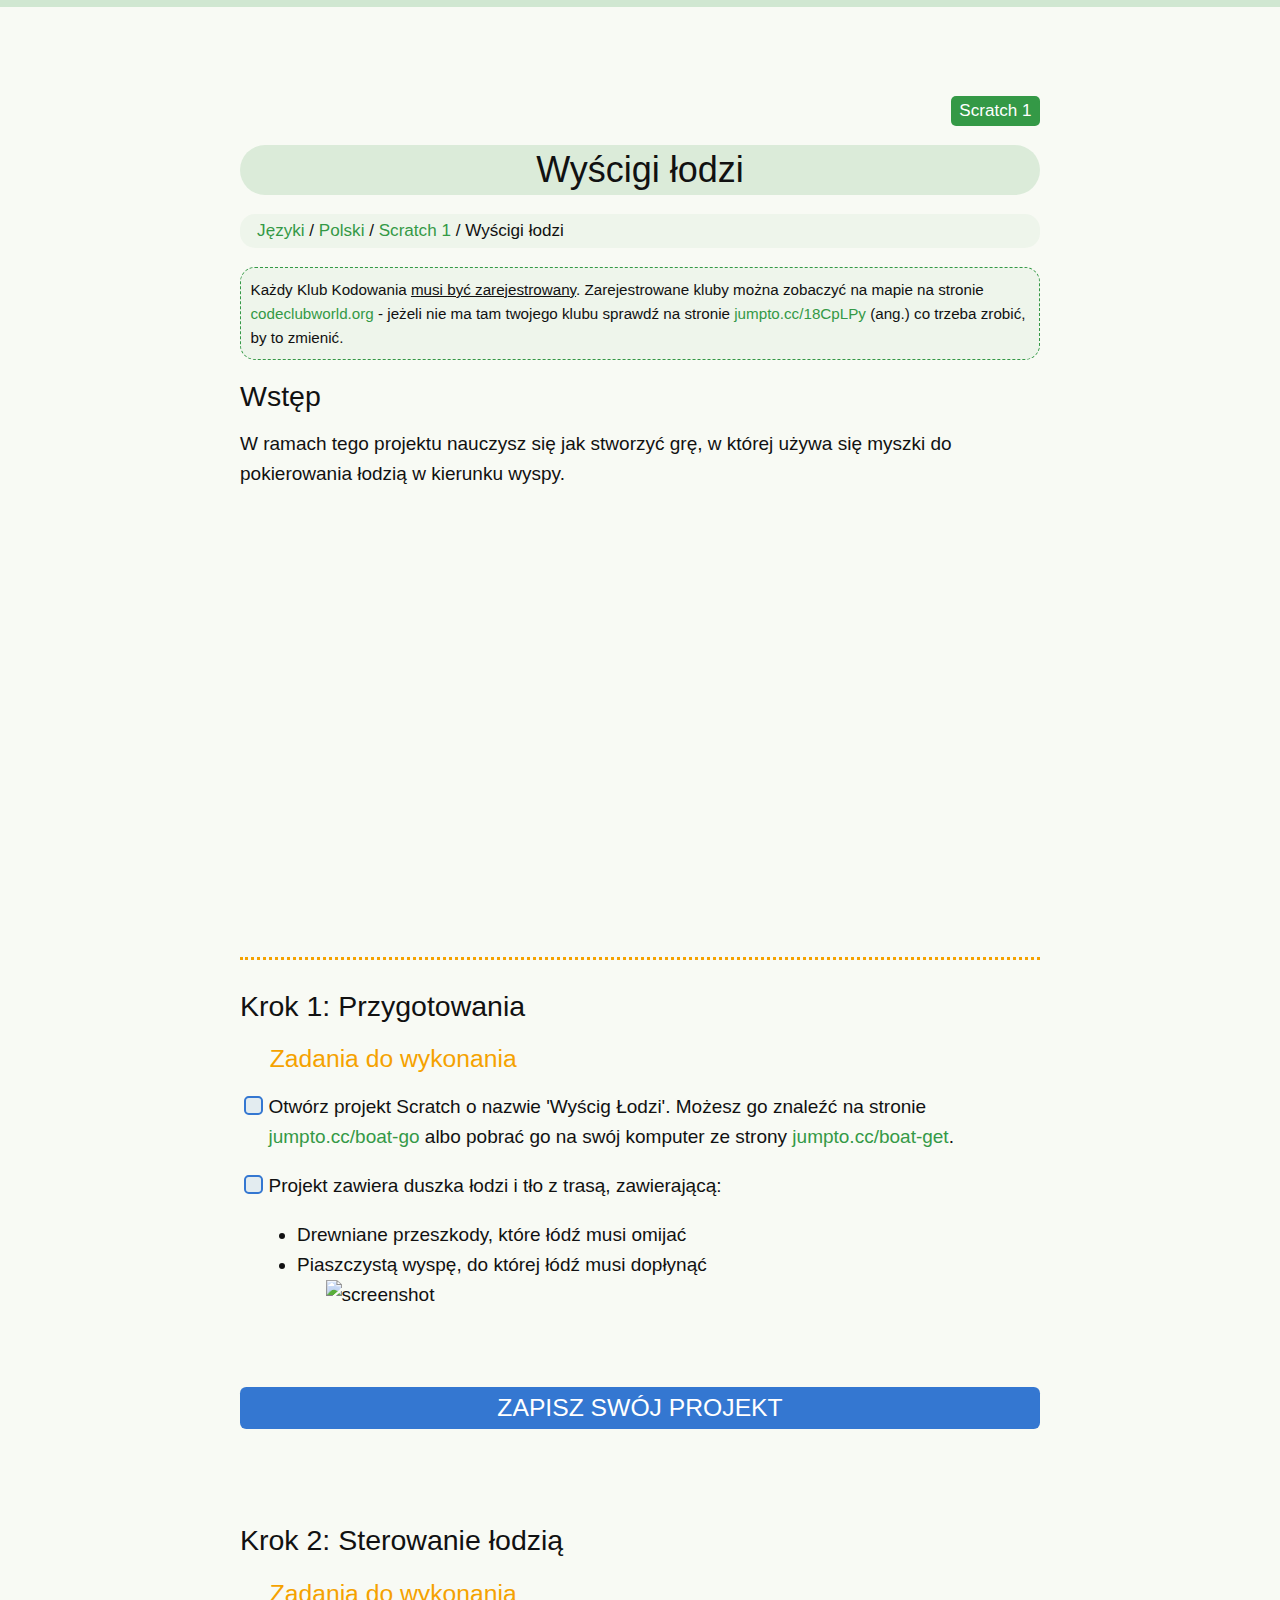
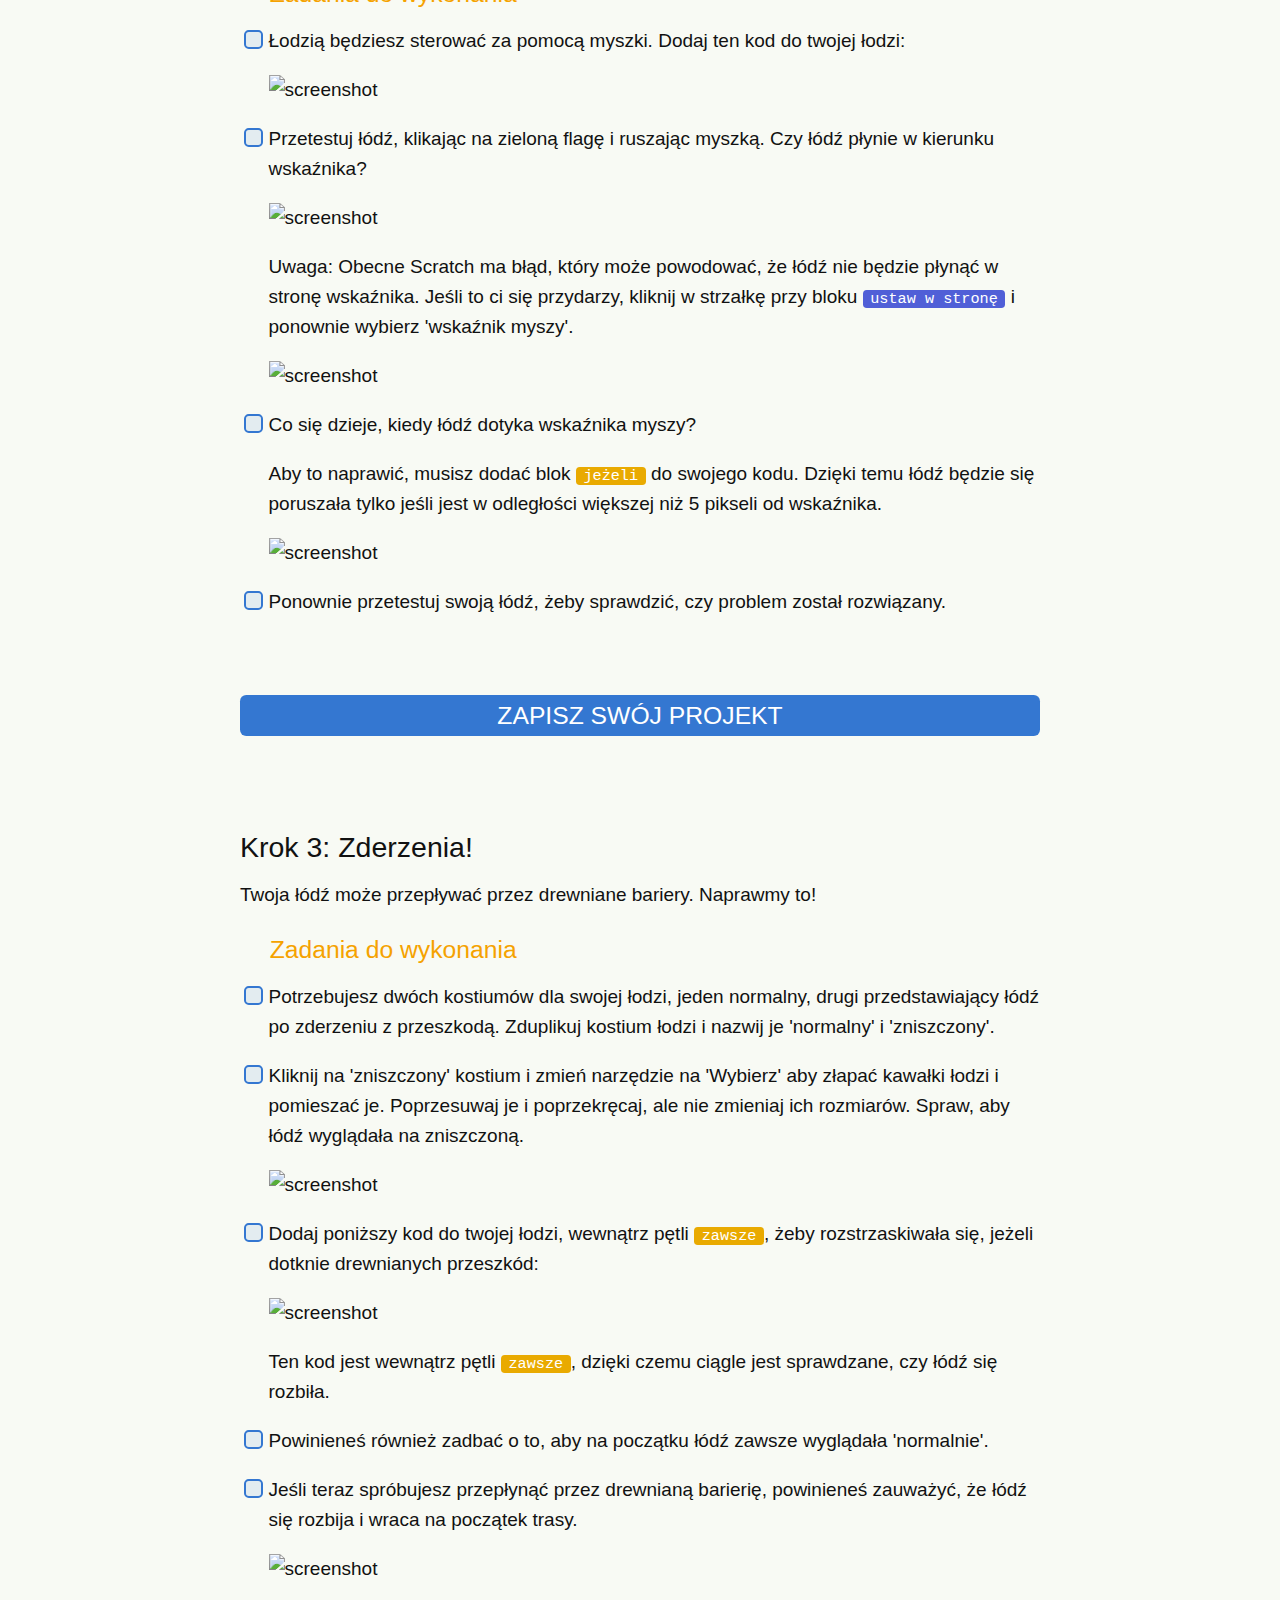
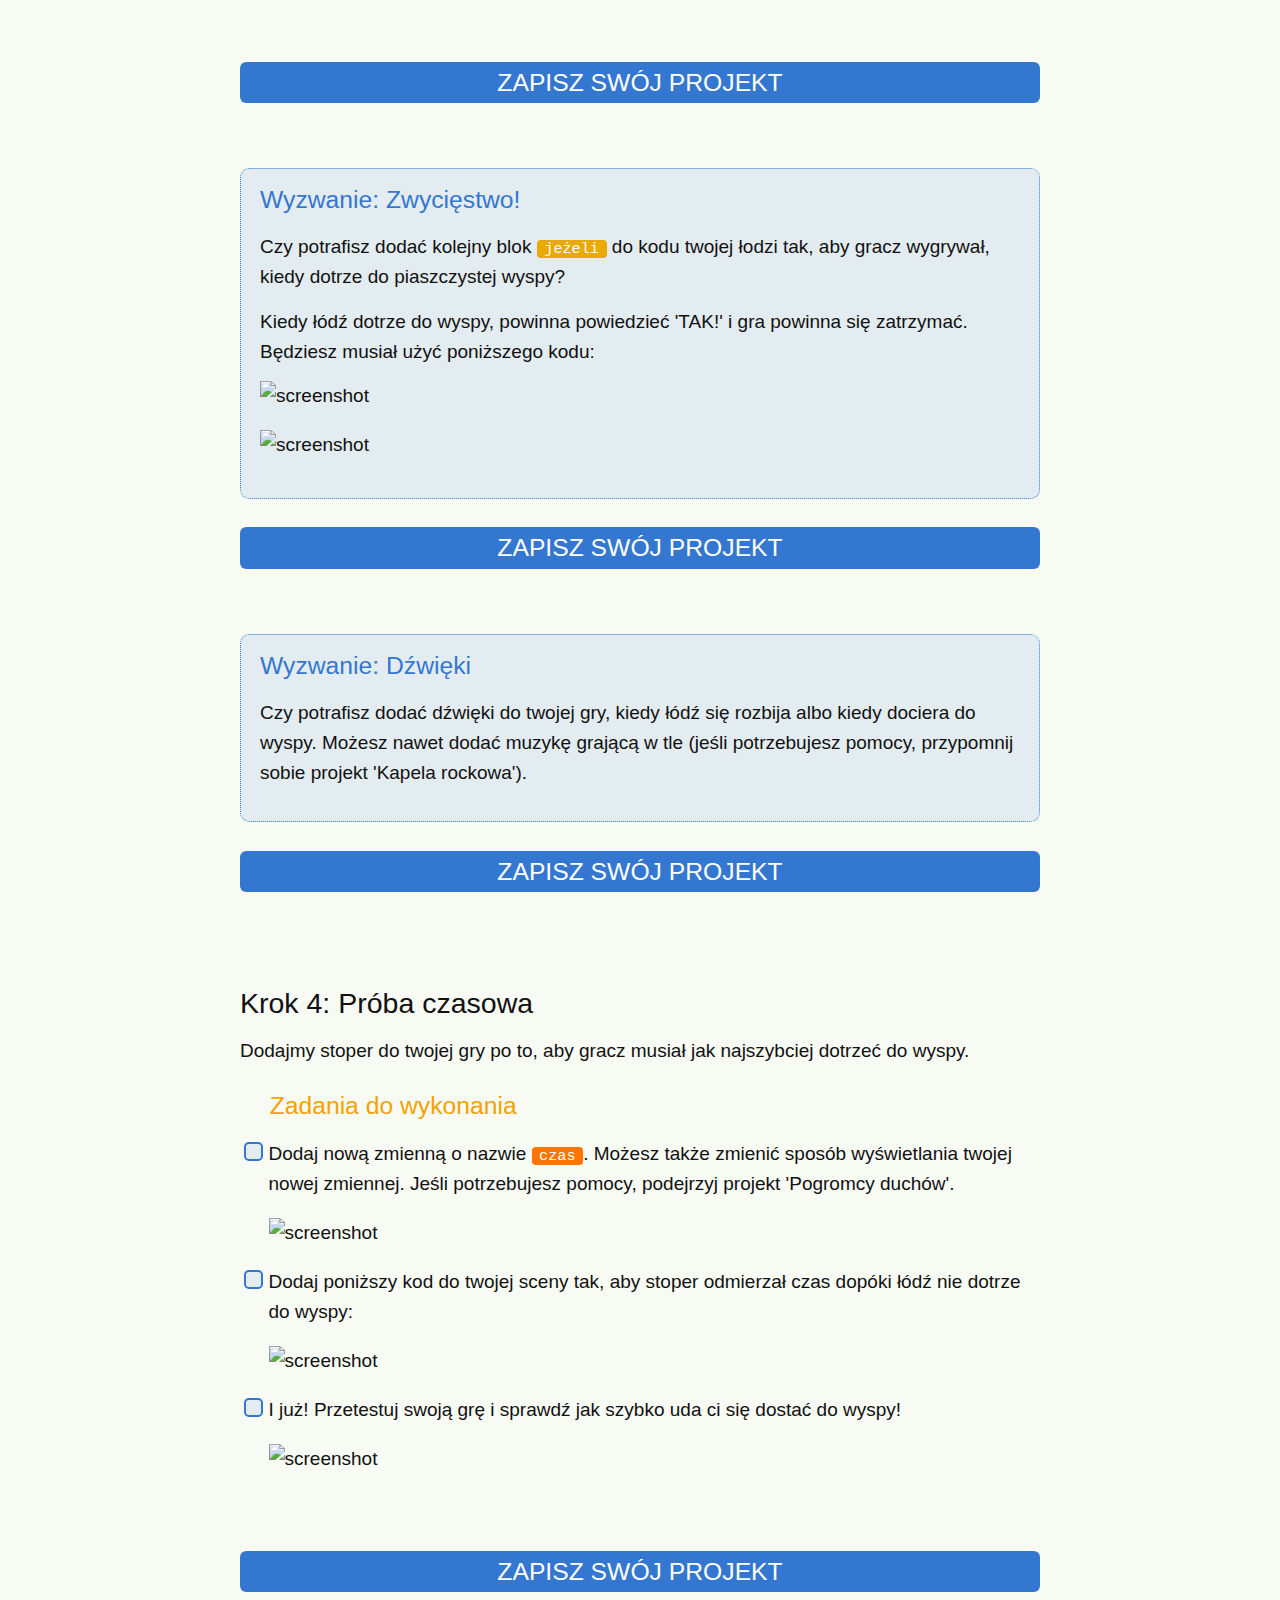
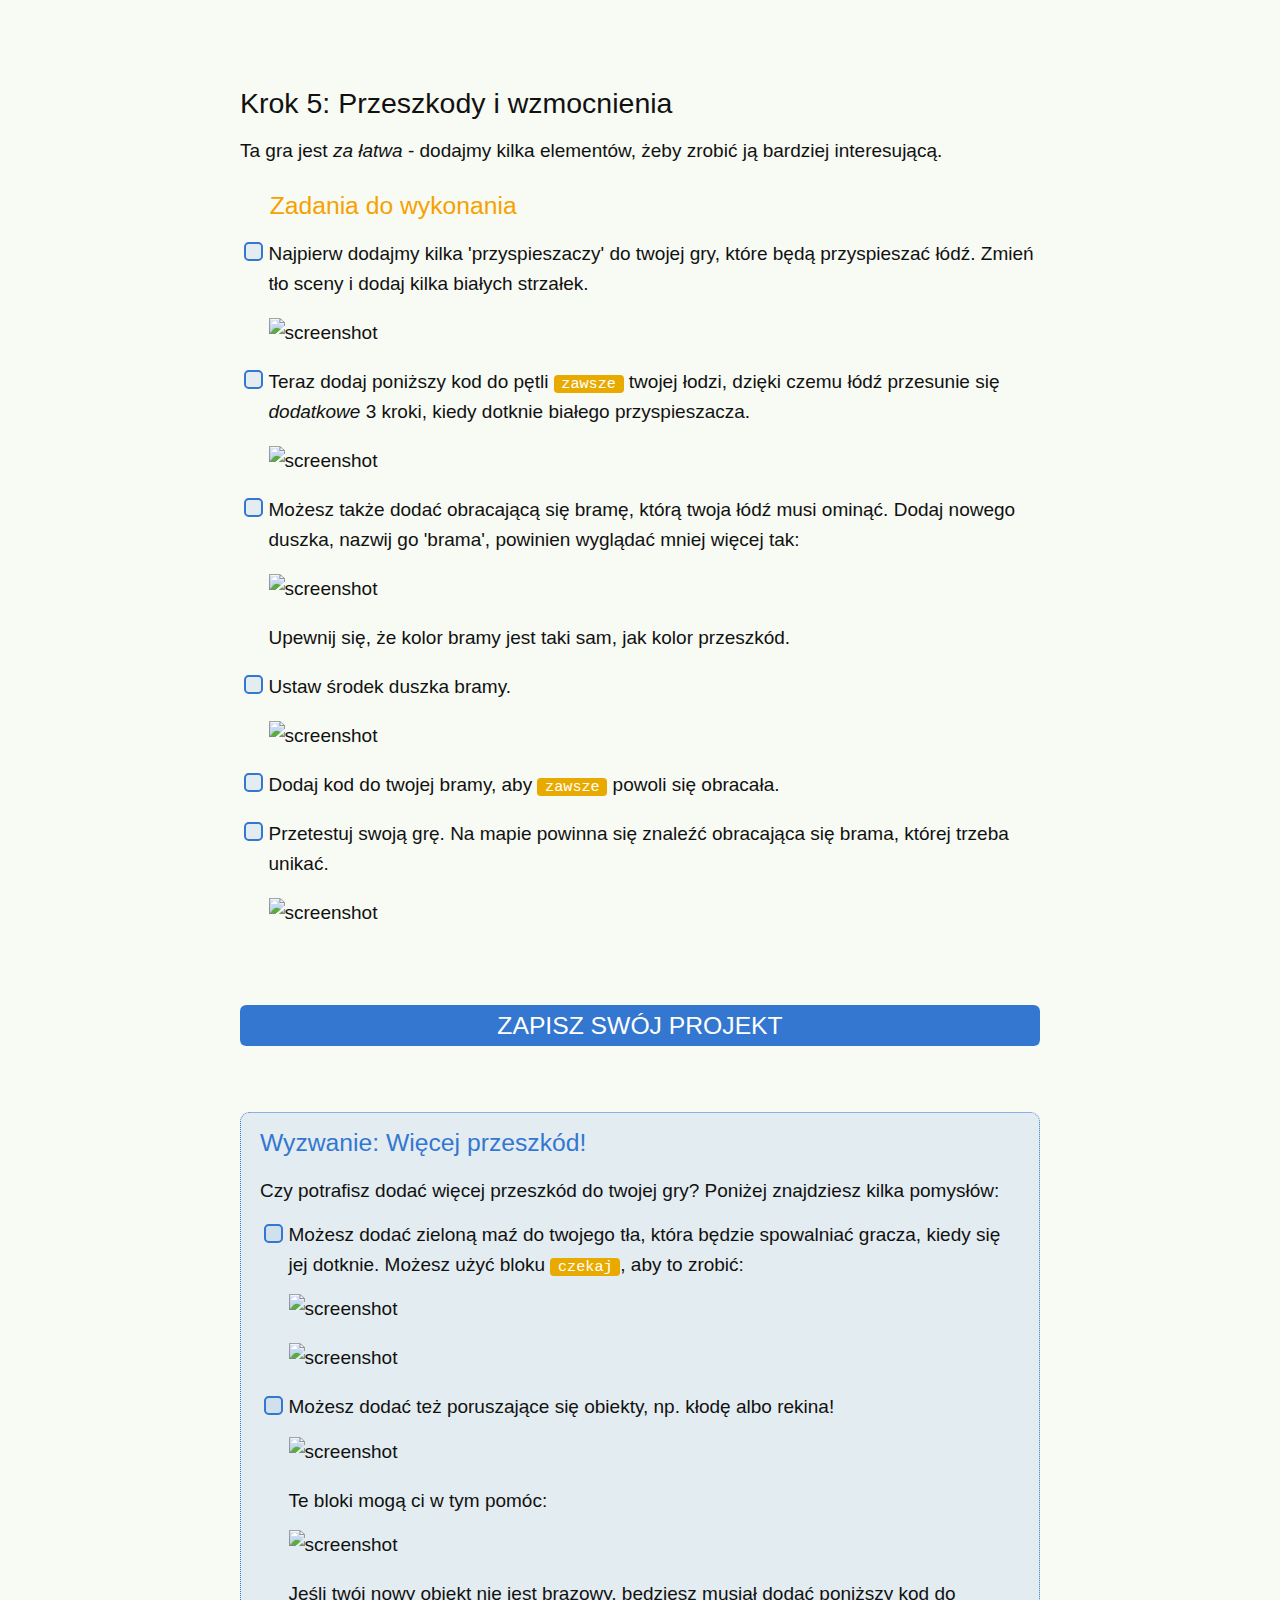
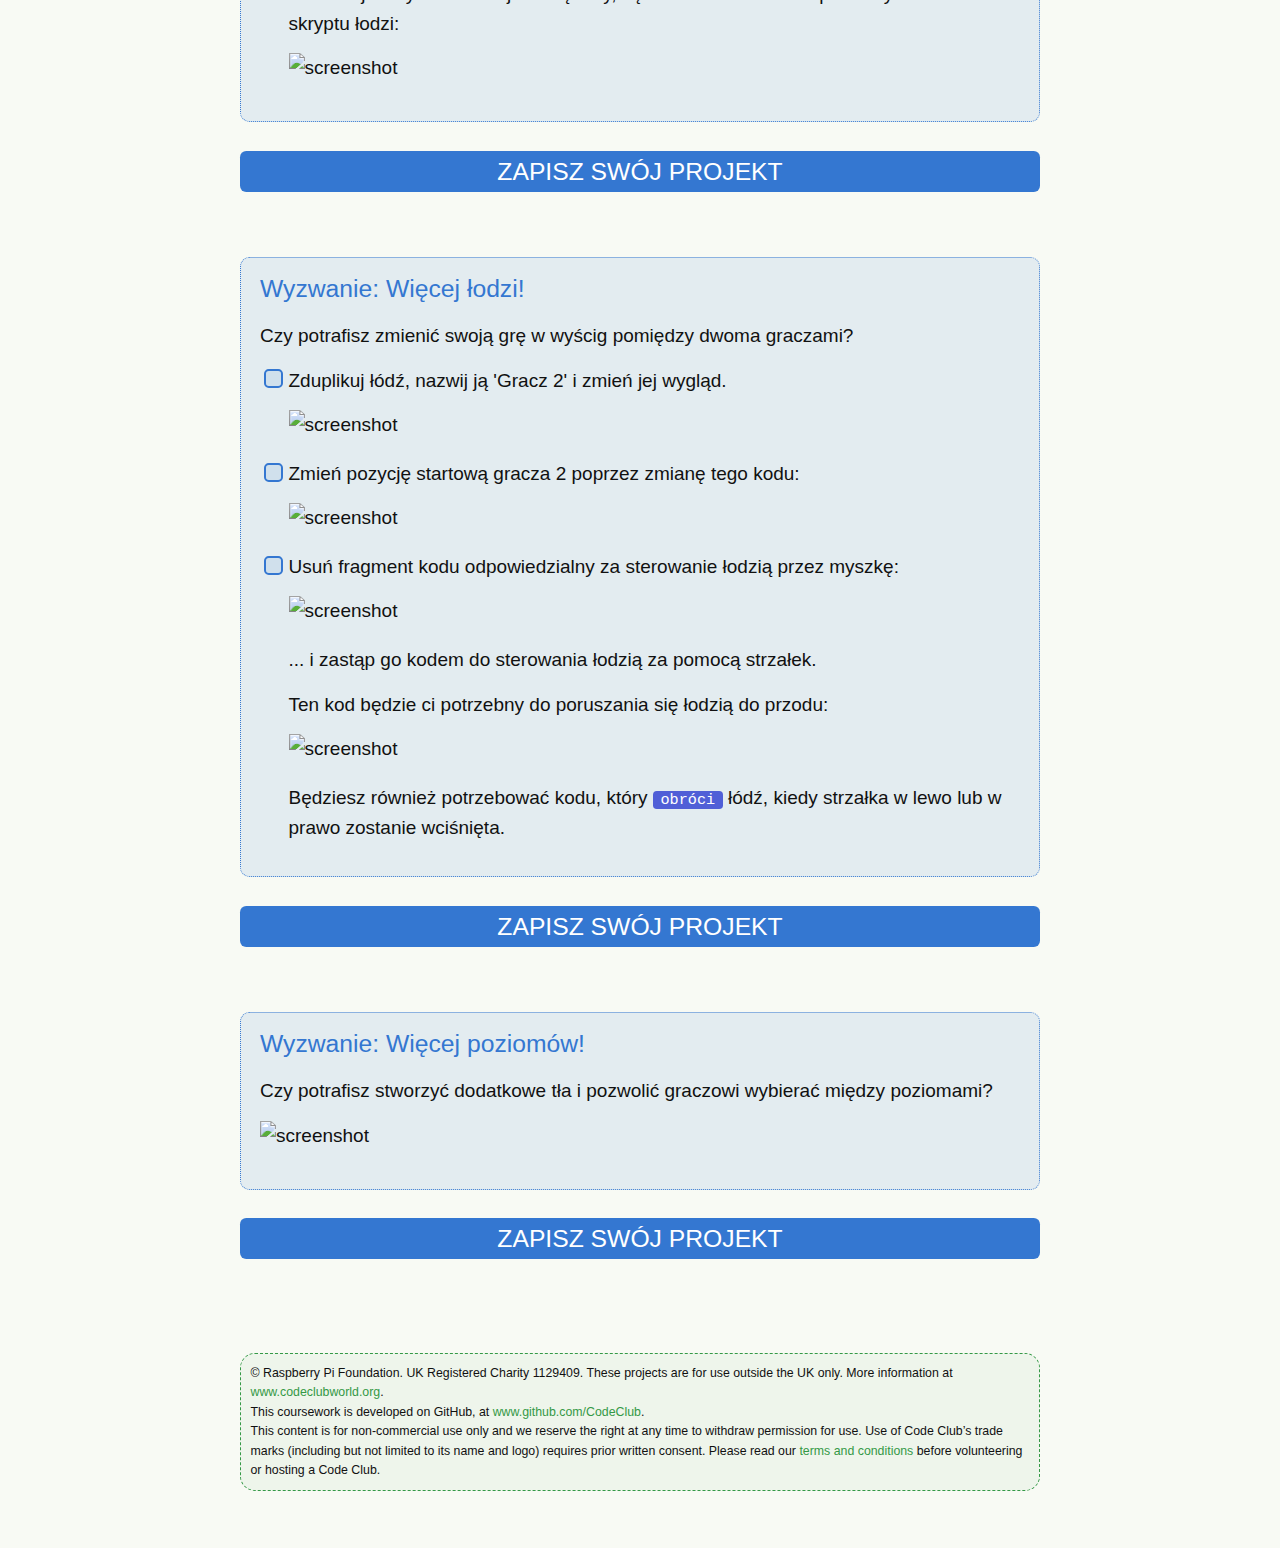
==== index.html @ d6bbef7b "no message" ====
<!DOCTYPE html>
<html class="cc"  lang="pl-PL">
<head>
    <meta charset="utf-8">
    <meta name="viewport" content="width=device-width, initial-scale=1.0">

    <meta name="google-site-verification" content="LAa8xdL-G6vOe9RSZnECSduS5m1BMiM8U2erQku5yIE" />

    <title>Wyścigi łodzi — Code Club World Projects</title>
    <link rel="shortcut icon" href="http://projects.codeclubworld.org/img/cc_favicon.ico">

    <!--[if lt IE 9]><script src="http://html5shim.googlecode.com/svn/trunk/html5.js"></script><![endif]-->

    <link rel="stylesheet" href="master.min.css">
  </head>

  <body class="index-template cc">
    <header class="header" role="banner">
      <a class="home-link" href="http://projects.codeclubworld.org/index.html"><img alt="" class="logo" height="100" src="http://projects.codeclubworld.org/img/cc_logo.png"></a>
      <h1 class="title">Wyścigi łodzi</h1>
      <span class="level-indicator">Scratch 1</span>
    </header>

    <nav class="breadcrumbs"><ul class="breadcrumbs-list"><li class="breadcrumbs-item"><a class="breadcrumbs-link" href="http://projects.codeclubworld.org/index.html">Języki</a></li><li class="breadcrumbs-item"><a class="breadcrumbs-link" href="http://projects.codeclubworld.org/pl-PL/index.html">Polski</a></li><li class="breadcrumbs-item"><a class="breadcrumbs-link" href="http://projects.codeclubworld.org/pl-PL/01_scratch_01/index.html">Scratch 1</a></li><li class="breadcrumbs-item current">Wyścigi łodzi</li></ul></nav>

	<section class="note registration-note">
		<p>Każdy Klub Kodowania <u>musi być zarejestrowany</u>. Zarejestrowane kluby można zobaczyć na mapie na stronie <a href="http://www.codeclubworld.org/">codeclubworld.org</a> - jeżeli nie ma tam twojego klubu sprawdź na stronie <a href="http://jumpto.cc/18CpLPy">jumpto.cc/18CpLPy</a> (ang.) co trzeba zrobić, by to zmienić.</p>
	</section>
    
    <main class="main lesson-steps" role="main">    
		<section id="wstep" class="level1 intro">
			<h1>Wstęp</h1>
			<p>W ramach tego projektu nauczysz się jak stworzyć grę, w której używa się myszki do pokierowania łodzią w kierunku wyspy.</p>
			<div class="scratch-preview">
			  <iframe allowtransparency="true" width="485" height="402" src="http://scratch.mit.edu/projects/embed/63473366/?autostart=false" frameborder="0"></iframe>
			  <img src="paint-final.png">
			</div>
		</section>
		<section id="krok-1-przygotowania" class="level1 activity">
			<h1>Krok 1: Przygotowania</h1>
			<section id="zadania-do-wykonania" class="level2 check">
				<h2>Zadania do wykonania</h2>
				<ul>
					<li><p>Otwórz projekt Scratch o nazwie 'Wyścig Łodzi'. Możesz go znaleźć na stronie <a href="http://jumpto.cc/boat-go">jumpto.cc/boat-go</a> albo pobrać go na swój komputer ze strony <a href="http://jumpto.cc/boat-get">jumpto.cc/boat-get</a>.</p></li>
					<li><p>Projekt zawiera duszka łodzi i tło z trasą, zawierającą:</p>
					<ul>
						<li>Drewniane przeszkody, które łódź musi omijać</li>
						<li>Piaszczystą wyspę, do której łódź musi dopłynąć</li>
					<ul>
					<p><img src="boat-starter.png" alt="screenshot" /></p></li>
				</ul>
			</section>
			<section id="zapisz-swoj-projekt" class="level2 save">
				<h2>Zapisz swój projekt</h2>
			</section>
		</section>
		<section id="krok-2-sterowanie-lodzia" class="level1 activity">
			<h1>Krok 2: Sterowanie łodzią</h1>
			<section id="zadania-do-wykonania-1" class="level2 check">
			<h2>Zadania do wykonania</h2>
				<ul>
					<li><p>Łodzią będziesz sterować za pomocą myszki. Dodaj ten kod do twojej łodzi:</p>
					<p><img src="script1.png" alt="screenshot" /></p></li>
					<li><p>Przetestuj łódź, klikając na zieloną flagę i ruszając myszką. Czy łódź płynie w kierunku wskaźnika?</p>
					<p><img src="boat-mouse.png" alt="screenshot" /></p>
					<p><b>Uwaga: Obecne Scratch ma błąd, który może powodować, że łódź nie będzie płynąć w stronę wskaźnika. Jeśli to ci się przydarzy, kliknij w strzałkę przy bloku <code class="blockmotion">ustaw w stronę</code> i ponownie wybierz 'wskaźnik myszy'.</b></p>
					<p><img src="bug.png" alt="screenshot" /></p></li>
					<li><p>Co się dzieje, kiedy łódź dotyka wskaźnika myszy?</p>
					<p>Aby to naprawić, musisz dodać blok <code class="blockcontrol">jeżeli</code> do swojego kodu. Dzięki temu łódź będzie się poruszała tylko jeśli jest w odległości większej niż 5 pikseli od wskaźnika.</p>
					<p><img src="script2.png" alt="screenshot" /></p></li>
					<li><p>Ponownie przetestuj swoją łódź, żeby sprawdzić, czy problem został rozwiązany.</p>
				</ul>
			</section>
			<section id="zapisz-swoj-projekt-1" class="level2 save">
				<h2>Zapisz swój projekt</h2>
			</section>
		</section>
		<section id="krok-3-zderzenia" class="level1 activity new-page">
			<h1>Krok 3: Zderzenia!</h1>
			<p>Twoja łódź może przepływać przez drewniane bariery. Naprawmy to!</p>
			<section id="zadania-do-wykonania-2" class="level2 check">
				<h2>Zadania do wykonania</h2>
				<ul>
					<li><p>Potrzebujesz dwóch kostiumów dla swojej łodzi, jeden normalny, drugi przedstawiający łódź po zderzeniu z przeszkodą. Zduplikuj kostium łodzi i nazwij je 'normalny' i 'zniszczony'.</p></li>
					<li><p>Kliknij na 'zniszczony' kostium i zmień narzędzie na 'Wybierz' aby złapać kawałki łodzi i pomieszać je. Poprzesuwaj je i poprzekręcaj, ale nie zmieniaj ich rozmiarów. Spraw, aby łódź wyglądała na zniszczoną.</p>
					<p><img src="boat-costumes.png" alt="screenshot" /></p></li>
					<li><p>Dodaj poniższy kod do twojej łodzi, wewnątrz pętli <code class="blockcontrol">zawsze</code>, żeby rozstrzaskiwała się, jeżeli dotknie drewnianych przeszkód:</p>
					<p><img src="script3.png" alt="screenshot" /></p>
					<p>Ten kod jest wewnątrz pętli <code class="blockcontrol">zawsze</code>, dzięki czemu ciągle jest sprawdzane, czy łódź się rozbiła.</p></li>
					<li><p>Powinieneś również zadbać o to, aby na początku łódź zawsze wyglądała 'normalnie'.</p></li>
					<li><p>Jeśli teraz spróbujesz przepłynąć przez drewnianą barierię, powinieneś zauważyć, że łódź się rozbija i wraca na początek trasy.</p>
					<p><img src="boat-no.png" alt="screenshot"/></p></li>
				</ul>
			</section>
			<section id="zapisz-swoj-projekt-2" class="level2 save">
				<h2>Zapisz swój projekt</h2>
			</section>
			<section id="wyzwanie-zwyciestwo" class="level2 challenge">
				<h2>Wyzwanie: Zwycięstwo!</h2>
				<p>Czy potrafisz dodać kolejny blok <code class="blockcontrol">jeżeli</code> do kodu twojej łodzi tak, aby gracz wygrywał, kiedy dotrze do piaszczystej wyspy?</p>
				<p>Kiedy łódź dotrze do wyspy, powinna powiedzieć 'TAK!' i gra powinna się zatrzymać. Będziesz musiał użyć poniższego kodu:</p>
				<p><img src="script4.png" alt="screenshot"/></p>
				<p><img src="boat-yeah.png" alt="screenshot"/></p>
			</section>
			<section id="zapisz-swoj-projekt-3" class="level2 save">
				<h2>Zapisz swój projekt</h2>
			</section>
			<section id="wyzwanie-dzwieki" class="level2 challenge">
				<h2>Wyzwanie: Dźwięki</h2>
				<p>Czy potrafisz dodać dźwięki do twojej gry, kiedy łódź się rozbija albo kiedy dociera do wyspy. Możesz nawet dodać muzykę grającą w tle (jeśli potrzebujesz pomocy, przypomnij sobie projekt 'Kapela rockowa').</p>
			</section>
			<section id="zapisz-swoj-projekt-4" class="level2 save">
				<h2>Zapisz swój projekt</h2>
			</section>
		</section>
		<section id="krok-4-proba-czasowa" class="level1 activity new-page">
			<h1>Krok 4: Próba czasowa</h1>
			<p>Dodajmy stoper do twojej gry po to, aby gracz musiał jak najszybciej dotrzeć do wyspy.</p>
			<section id="zadania-do-wykonania-3" class="level2 check">
				<h2>Zadania do wykonania</h2>
				<ul>
					<li><p>Dodaj nową zmienną o nazwie <code class="blockdata">czas</code>. Możesz także zmienić sposób wyświetlania twojej nowej zmiennej. Jeśli potrzebujesz pomocy, podejrzyj projekt 'Pogromcy duchów'.</p>
					<p><img src="boat-time.png" alt="screenshot" /></p></li>
					<li><p>Dodaj poniższy kod do twojej <strong>sceny</strong> tak, aby stoper odmierzał czas dopóki łódź nie dotrze do wyspy:</p>
					<p><img src="script5.png" alt="screenshot" /></p></li>
					<li><p>I już! Przetestuj swoją grę i sprawdź jak szybko uda ci się dostać do wyspy!</p>
					<p><img src="boat-win.png" alt="screenshot"/></li>
				</ul>
			</section>
			<section id="zapisz-swoj-projekt-5" class="level2 save">
				<h2>Zapisz swój projekt</h2>
			</section>
		</section>
		<section id="krok-5-przeszkody-i-wzmocnienia" class="level1 activity new-page">
			<h1>Krok 5: Przeszkody i wzmocnienia</h1>
			<p>Ta gra jest <i>za łatwa</i> - dodajmy kilka elementów, żeby zrobić ją bardziej interesującą.</p>
			<section id="zadania-do-wykonania-4" class="level2 check">
				<h2>Zadania do wykonania</h2>
				<ul>
					<li><p>Najpierw dodajmy kilka 'przyspieszaczy' do twojej gry, które będą przyspieszać łódź. Zmień tło sceny i dodaj kilka białych strzałek.</p>
					<p><img src="boat-boosts.png" alt="screenshot" /></p></li>
					<li><p>Teraz dodaj poniższy kod do pętli <code class="blockcontrol">zawsze</code> twojej łodzi, dzięki czemu łódź przesunie się <i>dodatkowe</i> 3 kroki, kiedy dotknie białego przyspieszacza.</p>
					<p><img src="script6.png" alt="screenshot" /></p></li>
					<li><p>Możesz także dodać obracającą się bramę, którą twoja łódź musi ominąć. Dodaj nowego duszka, nazwij go 'brama', powinien wyglądać mniej więcej tak:</p>
					<p><img src="boat-gate.png" alt="screenshot" /></p>
					<p>Upewnij się, że kolor bramy jest taki sam, jak kolor przeszkód.</p></li>
					<li><p>Ustaw środek duszka bramy.</p>
					<p><img src="boat-center.png" alt="screenshot" /></p></li>
					<li><p>Dodaj kod do twojej bramy, aby <code class="blockcontrol">zawsze</code> powoli się obracała.</p></li>
					<li><p>Przetestuj swoją grę. Na mapie powinna się znaleźć obracająca się brama, której trzeba unikać.</p>
					<p><img src="boat-gate2.png" alt="screenshot"/></p></li>
				</ul>
			</section>
			<section id="zapisz-swoj-projekt-6" class="level2 save">
				<h2>Zapisz swój projekt</h2>
			</section>
			<section id="wyzwanie-zwyciestwo" class="level2 challenge">
				<h2>Wyzwanie: Więcej przeszkód!</h2>
				<p>Czy potrafisz dodać więcej przeszkód do twojej gry? Poniżej znajdziesz kilka pomysłów:</p>
				<ul>
					<li><p>Możesz dodać zieloną maź do twojego tła, która będzie spowalniać gracza, kiedy się jej dotknie. Możesz użyć bloku <code class="blockcontrol">czekaj</code>, aby to zrobić:</p>
					<p><img src="script7.png" alt="screenshot"/></p>
					<p><img src="boat-slime.png" alt="screenshot"/></p></li>
					<li><p>Możesz dodać też poruszające się obiekty, np. kłodę albo rekina!</p>
					<p><img src="boat-shark.png" alt="screenshot"/></p>
					<p>Te bloki mogą ci w tym pomóc:</p>
					<p><img src="script8.png" alt="screenshot"/></p>
					<p>Jeśli twój nowy obiekt nie jest brązowy, będziesz musiał dodać poniższy kod do skryptu łodzi:</p>
					<p><img src="script9.png" alt="screenshot"/></p></li>
				</ul>
			</section>
			<section id="zapisz-swoj-projekt-7" class="level2 save">
				<h2>Zapisz swój projekt</h2>
			</section>
			<section id="wyzwanie-wiecej-lodzi" class="level2 challenge">
				<h2>Wyzwanie: Więcej łodzi!</h2>
				<p>Czy potrafisz zmienić swoją grę w wyścig pomiędzy dwoma graczami?</p>
				<ul>
					<li><p>Zduplikuj łódź, nazwij ją 'Gracz 2' i zmień jej wygląd.</p>
					<p><img src="boat2.png" alt="screenshot"/></p>
					<li><p>Zmień pozycję startową gracza 2 poprzez zmianę tego kodu:</p>
					<p><img src="script10.png" alt="screenshot"/></p></li>
					<li><p>Usuń fragment kodu odpowiedzialny za sterowanie łodzią przez myszkę:</p>
					<p><img src="script11.png" alt="screenshot"/></p>
					<p>... i zastąp go kodem do sterowania łodzią za pomocą strzałek.</p>
					<p>Ten kod będzie ci potrzebny do poruszania się łodzią do przodu:</p>
					<p><img src="script12.png" alt="screenshot"/></p>
					<p>Będziesz również potrzebować kodu, który <code class="blockmotion">obróci</code> łódź, kiedy strzałka w lewo lub w prawo zostanie wciśnięta.</p></li>
				</ul>
			</section>
			<section id="zapisz-swoj-projekt-8" class="level2 save">
				<h2>Zapisz swój projekt</h2>
			</section>
			<section id="wyzwanie-wiecej-poziomow" class="level2 challenge">
				<h2>Wyzwanie: Więcej poziomów!</h2>
				<p>Czy potrafisz stworzyć dodatkowe tła i pozwolić graczowi wybierać między poziomami?</p>
				<p><img src="script13.png" alt="screenshot"/></p>
			</section>
			<section id="zapisz-swoj-projekt-9" class="level2 save">
				<h2>Zapisz swój projekt</h2>
			</section>
		</section>
    </main>

    <aside class="legal-notice copyright">
      <p>© Raspberry Pi Foundation. UK Registered Charity 1129409. These projects are for use outside the UK only. More information at <a href="https://codeclubworld.org/">www.codeclubworld.org</a>.<br />This coursework is developed on GitHub, at <a href="https://github.com/CodeClub/">www.github.com/CodeClub</a>.</p>
      <p>This content is for non-commercial use only and we reserve the right at any time to withdraw permission for use. Use of Code Club’s trade marks (including but not limited to its name and logo) requires prior written consent. Please read our <a href="https://www.codeclub.org.uk/terms-and-conditions">terms and conditions</a> before volunteering or hosting a Code Club.</p>
    </aside>

    <div id="legend">
        <div>
            <img src="../../../img/check.png" alt="Zadania do wykonania" />
            <div class="caption"><span class="check_text">Zadania do wykonania</span></div>
            <div class="description">Wykonaj te <span class="check_text upper">polecenia</span> krok po kroku</div>
        </div>
        <div>
          <img src="../../../img/flag.png" alt="Przetestuj swój projekt" />
          <div class="caption"><span class="flag_text">Przetestuj swój projekt</span></div>
          <div class="description">Kliknij na zieloną flagę, aby <span class="flag_text upper">przetestować</span> swój kod</div>
        </div>
        <div>
          <img src="../../../img/save.png" alt="Zapisz swój projekt" />
          <div class="caption"><span class="save_text">Zapisz swój projekt</span></div>
          <div class="description">Teraz <span class="save_text upper">zapisz</span> swój projekt</div>
        </div>
    </div>

    <script type="text/javascript" src="../../../js/lesson.js"></script>
    <!-- Google Analytics -->
    <script type="text/javascript">
      var _gaq = _gaq || [];
      _gaq.push(['_setAccount', 'UA-30750176-5']);
      _gaq.push(['_setDomainName', 'projects.codeclubworld.org']);
      _gaq.push(['_trackPageview']);
      (function() {
        var ga = document.createElement('script'); ga.type = 'text/javascript'; ga.async = true;
        ga.src = ('https:' == document.location.protocol ? 'https://ssl' : 'http://www') + '.google-analytics.com/ga.js';
        var s = document.getElementsByTagName('script')[0]; s.parentNode.insertBefore(ga, s);
      })();
    </script>
  </body>
</html>
---- master.min.css ----
@charset "UTF-8";
/**
 * Typecsset
 *
 * Typecsset is a small, unopinionated library for creating beautifully set type
 * on the web. Typecsset gives perfect vertical rhythm at any configurable font
 * size, as well as many other typographical niceties.
 */
/*------------------------------------*\
    #SHARED
\*------------------------------------*/
/**
 * A lot of elements in Typecsset need to share some declarations (mainly for
 * vertical rhythm), so we `@extend` some silent classes.
 */
h1, h2, h3, h4, h5, h6, ul, ol, dd, p, address, pre, blockquote, table {
  margin: 0;
  padding: 0;
}

h1, h2, h3, h4, h5, h6, ul, ol, dd, p, address, pre, blockquote, table {
  margin-bottom: 30px;
  margin-bottom: 1.57895rem;
}

/*------------------------------------*\
    #BASE
\*------------------------------------*/
/**
 * 1. Set the base element�s `font-size` to the value of your choosing. Set in
 *    ems, assuming a browser default of 16px.
 * 2. Work out the unitless `line-height` for your project based around your
 *    desired `line-height` (defined previously in pixels), and your project�s
 *    base font size.
 */
/**
 * 3. If you have chosen to display a baseline grid, we turn it on here.
 */
html {
  font-size: 1.1875em;
  /* [1] */
  line-height: 1.57895;
  /* [2] */
  background-image: url(http://basehold.it/i/30);
  /* [3] */
}

body {
  margin: 0;
}

/*------------------------------------*\
    #HEADINGS
\*------------------------------------*/
h1 {
  font-size: 48px;
  font-size: 2.52632rem;
  line-height: 1.25;
}

h2 {
  font-size: 36px;
  font-size: 1.89474rem;
  line-height: 1.66667;
}

h3 {
  font-size: 30px;
  font-size: 1.57895rem;
  line-height: 1;
}

h4 {
  font-size: 24px;
  font-size: 1.26316rem;
  line-height: 1.25;
}

h5 {
  font-size: 20px;
  font-size: 1.05263rem;
  line-height: 1.5;
}

h6 {
  font-size: 20px;
  font-size: 1.05263rem;
  line-height: 1.5;
}

/*------------------------------------*\
    #LISTS
\*------------------------------------*/
ul, ol, dd {
  margin-left: 60px;
  margin-left: 3.15789rem;
}

li > ul,
li > ol {
  margin-bottom: 0;
}

/*------------------------------------*\
    #PARAGRAPHS
\*------------------------------------*/
/**
 * Not strictly a paragraph, but probably doesn�t need its own section.
 */
/*------------------------------------*\
    #CODE
\*------------------------------------*/
/**
 * 1. Fix an odd quirk whereby, without this, code blocks are rendered at a
 *    font-size smaller than 1em.
 */
code,
kbd,
pre,
samp {
  font-family: monospace, monospace;
  /* [1] */
}

/*------------------------------------*\
    #QUOTES
\*------------------------------------*/
/**
 * 1. Hang the opening quote of the blockquote.
 */
blockquote {
  text-indent: -0.41em;
  /* [1] */
}

/**
 * Set up quote marks on quoting elements. This is very English-based, so we are
 * using �, �, �, and � quotes.
 */
blockquote {
  quotes: "�" "�";
  margin-left: 60px;
  margin-left: 3.15789rem;
}
blockquote p:before {
  content: "�";
  content: open-quote;
}
blockquote p:after {
  content: "";
  content: no-close-quote;
}
blockquote p:last-of-type:after {
  content: "�";
  content: close-quote;
}

q {
  quotes: "�" "�" "�" "�";
  /**
   * If an element opens with an inline quote, let�s hang that.
   */
}
q:before {
  content: "�";
  content: open-quote;
}
q:after {
  content: "�";
  content: close-quote;
}
q q:before {
  content: "�";
  content: open-quote;
}
q q:after {
  content: "�";
  content: close-quote;
}
q:first-child {
  display: inline-block;
  text-indent: -0.22em;
}

/*------------------------------------*\
    #TABLES
\*------------------------------------*/
/**
 * Crude table styles; tables are very difficult to keep on the baseline.
 */
table {
  width: 100%;
  border-collapse: collapse;
  border-spacing: 0;
}

th,
td {
  padding: 15px;
}

@font-face {
  font-family: 'VAGbold';
  src: url("../fonts/vagrounded-bold-webfont.eot");
  src: url("../fonts/vagrounded-bold-webfont.eot?#iefix") format("embedded-opentype"), url("../fonts/vagrounded-bold-webfont.woff") format("woff"), url("../fonts/vagrounded-bold-webfont.ttf") format("truetype"), url("../fonts/vagrounded-bold-webfont.svg#VAGRoundedBoldRegular") format("svg");
  font-weight: normal;
  font-style: normal;
}
@font-face {
  font-family: 'Comic Neue';
  src: url("../fonts/ComicNeue-Regular.eot");
  src: url("../fonts/ComicNeue-Regular.eot?#iefix") format("embedded-opentype"), url("../fonts/ComicNeue-Regular.woff") format("woff"), url("../fonts/ComicNeue-Regular.ttf") format("truetype");
  font-weight: 300;
}
@font-face {
  font-family: 'Comic Neue';
  src: url("../fonts/ComicNeue-Regular-Oblique.eot");
  src: url("../fonts/ComicNeue-Regular-Oblique.eot?#iefix") format("embedded-opentype"), url("../fonts/ComicNeue-Regular-Oblique.woff") format("woff"), url("../fonts/ComicNeue-Regular-Oblique.ttf") format("truetype");
  font-weight: 300;
  font-style: oblique;
}
@font-face {
  font-family: 'Comic Neue';
  src: url("../fonts/ComicNeue-Bold.eot");
  src: url("../fonts/ComicNeue-Bold.eot?#iefix") format("embedded-opentype"), url("../fonts/ComicNeue-Bold.woff") format("woff"), url("../fonts/ComicNeue-Bold.ttf") format("truetype");
  font-weight: 700;
}
@font-face {
  font-family: 'Comic Neue';
  src: url("../fonts/ComicNeue-Bold-Oblique.eot");
  src: url("../fonts/ComicNeue-Bold-Oblique.eot?#iefix") format("embedded-opentype"), url("../fonts/ComicNeue-Bold-Oblique.woff") format("woff"), url("../fonts/ComicNeue-Bold-Oblique.ttf") format("truetype");
  font-weight: 700;
  font-style: oblique;
}
@font-face {
  font-family: 'Consolas';
  src: url("../fonts/Consolas.ttf") format("truetype");
  font-weight: normal;
  font-style: normal;
}
.reset, figure {
  margin: 0;
  padding: 0;
}

.text-left {
  text-align: left;
}

.text-center {
  text-align: center;
}

.text-right {
  text-align: right;
}

.text-justify {
  text-align: justify;
}

.text-success {
  color: #29c76c;
}

.text-warning {
  color: #f5a200;
}

.text-danger {
  color: #ed6751;
}

.hidden {
  display: none !important;
  visibility: hidden;
}

.visually-hidden {
  border: 0;
  clip: rect(0 0 0 0);
  height: 1px;
  margin: -1px;
  overflow: hidden;
  padding: 0;
  position: absolute;
  width: 1px;
}

.invisible {
  visibility: hidden;
}

.vertical-align {
  position: relative;
  top: 50%;
  transform: translateY(-50%);
}

.border-less {
  border: none !important;
  border-radius: 0 !important;
}

.rtl {
  direction: rtl;
}

article:before, div:before, dl:before, fieldset:before, footer:before, form:before, header:before, main:before, ol:before, section:before, nav:before, ul:before, .header:before, .breadcrumbs-list:before, .files-item:before, .index-list:before, .projects-list:before, article:after, div:after, dl:after, fieldset:after, footer:after, form:after, header:after, main:after, ol:after, section:after, nav:after, ul:after, .header:after, .breadcrumbs-list:after, .files-item:after, .index-list:after, .projects-list:after {
  content: '';
  display: table;
}
article:after, div:after, dl:after, fieldset:after, footer:after, form:after, header:after, main:after, ol:after, section:after, nav:after, ul:after, .header:after, .breadcrumbs-list:after, .files-item:after, .index-list:after, .projects-list:after {
  clear: both;
}

body {
  -webkit-text-rendering: optimizeLegibility;
  -moz-text-rendering: optimizeLegibility;
  -ms-text-rendering: optimizeLegibility;
  -o-text-rendering: optimizeLegibility;
  text-rendering: optimizeLegibility;
}

body {
  -webkit-text-size-adjust: 100%;
  -moz-text-size-adjust: 100%;
  -ms-text-size-adjust: 100%;
  -o-text-size-adjust: 100%;
  text-size-adjust: 100%;
}

*, *:before, *:after {
  box-sizing: border-box;
}

html {
  background: #f8faf4;
  border-top: 7px solid rgba(52, 153, 70, 0.2);
  min-height: 100%;
  padding: 0 10px;
}
html.world {
  border-top-color: rgba(52, 119, 209, 0.2);
}

body {
  color: #111;
  font-family: "Helvetica Neue", Helvetica, Arial, sans-serif;
  -webkit-font-feature-settings: "kern";
  -moz-font-feature-settings: "kern";
  font-feature-settings: "kern";
  font-weight: 300;
  margin: 0 auto;
  padding: 1em 0 2em;
  max-width: 800px;
  min-height: 100%;
  min-width: 300px;
  position: relative;
  -webkit-tap-highlight-color: transparent;
}

a {
  color: #349946;
  cursor: pointer;
  text-decoration: none;
  -webkit-transition: all 0.1s ease-in-out;
  -moz-transition: all 0.1s ease-in-out;
  -o-transition: all 0.1s ease-in-out;
  transition: all 0.1s ease-in-out;
}
a:active, a:focus, a:hover {
  color: #277335;
  text-decoration: underline;
}
a:visited {
  color: #349946;
  text-decoration: none;
}
.world a {
  color: #3477d1;
}
.world a:active, .world a:focus, .world a:hover {
  color: #275fab;
}
.world a:visited {
  color: #3477d1;
}
.text-success a, a.text-success {
  color: #29c76c;
}
.text-success a:active, .text-success a:focus, .text-success a:hover, .text-success a:visited, a.text-success:active, a.text-success:focus, a.text-success:hover, a.text-success:visited {
  color: #49da87;
}
.text-warning a, a.text-warning {
  color: #f5a200;
}
.text-warning a:active, .text-warning a:focus, .text-warning a:hover, .text-warning a:visited, a.text-warning:active, a.text-warning:focus, a.text-warning:hover, a.text-warning:visited {
  color: #ffb729;
}
.text-danger a, a.text-danger {
  color: #ed6751;
}
.text-danger a:active, .text-danger a:focus, .text-danger a:hover, .text-danger a:visited, a.text-danger:active, a.text-danger:focus, a.text-danger:hover, a.text-danger:visited {
  color: #f28f7f;
}

address {
  font-style: normal;
}

b {
  color: #111;
  font-weight: 500;
}

blockquote {
  margin: 0;
}

button {
  border: none;
  font-family: "Helvetica Neue", Helvetica, Arial, sans-serif;
  font-weight: 300;
}

cite {
  display: block;
}

code {
  background: #d7d7d7;
  border-radius: 0.25em;
  color: #111;
  font-family: Consolas, monaco, monospace;
  font-size: 0.8em;
  padding: 0 0.5em;
}
code.blockblue {
  background: rgba(52, 119, 209, 0.5);
}
code.blockorange {
  background: rgba(245, 162, 0, 0.5);
}
code.blockyellow {
  background: rgba(245, 162, 0, 0.25);
}
code.blockpurple {
  background: rgba(155, 89, 182, 0.25);
}
code.blockmotion {
  background: #505FD7;
}
code.blocklooks {
  background: #9B33D9;
}
code.blocksound {
  background: #D000C2;
}
code.blockpen {
  background: #00A16F;
}
code.blockdata {
  background: #FF7500;
}
code.blockevents {
  background: #D38117;
}
code.blockcontrol {
  background: #E9AA00;
}
code.blocksensing {
  background: #00A3E6;
}
code.blockoperators {
  background: #00C114;
}
code.blockmoreblocks {
  background: #71009A;
}
code.blockmotion, code.blocklooks, code.blocksound, code.blockpen, code.blockdata, code.blockevents, code.blockcontrol, code.blocksensing, code.blockoperators, code.blockmoreblocks {
  color: #fff;
}

pre {
  background: #d7d7d7;
  border: 1px solid #bebebe;
  border-radius: 0.5em;
  display: block;
  padding: 1em;
  margin: 0 0 1em;
  white-space: pre-wrap;
  word-wrap: break-word;
}
pre code {
  background-color: transparent;
  padding: 0;
  border: none;
}

em {
  font-style: italic;
}

figure {
  display: block;
  margin-bottom: 30px;
  margin-bottom: 1.57895rem;
}
figure img {
  display: block;
  max-width: 100%;
  width: 100%;
}

h1, .h1 {
  font-family: "Helvetica Neue", Helvetica, Arial, sans-serif;
  font-size: 48px;
  font-weight: 500;
}

h2, .h2, .index-title, .title {
  font-family: "Helvetica Neue", Helvetica, Arial, sans-serif;
  font-size: 36px;
  font-weight: 500;
}

h3, .h3 {
  font-family: "Helvetica Neue", Helvetica, Arial, sans-serif;
  font-size: 30px;
  font-weight: 500;
}

h4, .h4 {
  font-family: "Helvetica Neue", Helvetica, Arial, sans-serif;
  font-size: 24px;
  font-weight: 500;
}

h5, .h5 {
  font-family: "Helvetica Neue", Helvetica, Arial, sans-serif;
  font-size: 20px;
  font-weight: 500;
}

h6, .h6 {
  font-family: "Helvetica Neue", Helvetica, Arial, sans-serif;
  font-size: 20px;
  font-weight: 500;
}

html[lang="en-GB"] h1, html[lang="en-GB"] .h1 {
  font-family: VAGbold, sans-serif;
  font-weight: 300;
}
html[lang="en-GB"] h2, html[lang="en-GB"] .h2, html[lang="en-GB"] .index-title, html[lang="en-GB"] .title {
  font-family: VAGbold, sans-serif;
  font-weight: 300;
}
html[lang="en-GB"] h3, html[lang="en-GB"] .h3 {
  font-family: VAGbold, sans-serif;
  font-weight: 300;
}
html[lang="en-GB"] h4, html[lang="en-GB"] .h4 {
  font-family: VAGbold, sans-serif;
  font-weight: 300;
}
html[lang="en-GB"] h5, html[lang="en-GB"] .h5 {
  font-family: VAGbold, sans-serif;
  font-weight: 300;
}
html[lang="en-GB"] h6, html[lang="en-GB"] .h6 {
  font-family: VAGbold, sans-serif;
  font-weight: 300;
}

i {
  font-style: italic;
}

input {
  font-family: "Helvetica Neue", Helvetica, Arial, sans-serif;
  font-weight: 300;
}

kbd {
  background: #d7d7d7;
  border-radius: 0.25em;
  color: #111;
  font-family: Consolas, monaco, monospace;
  font-size: 0.8em;
  padding: 0 0.5em;
}

label {
  margin: 0;
}

ol li {
  list-style: decimal;
}
ol li p {
  margin-bottom: 1em;
}
ol ol, ol ul {
  margin-bottom: 0;
}
ol ol li, ol ul li {
  font-size: 1em;
}

p, .p {
  margin-bottom: 1em;
}
p.lead, .p.lead {
  color: #111;
  font-size: 22px;
}
p.full, .p.full {
  max-width: none;
}

select {
  font-family: "Helvetica Neue", Helvetica, Arial, sans-serif;
  font-weight: 300;
}

strong {
  color: #111;
  font-weight: 500;
}

table {
  border-collapse: collapse;
}

textarea {
  font-family: "Helvetica Neue", Helvetica, Arial, sans-serif;
  font-weight: 300;
}

time {
  display: inline-block;
  font-size: 14px;
}

ul li {
  list-style: disc;
}
ul li p {
  margin-bottom: 1em;
}
ul ol, ul ul {
  margin-bottom: 0;
}
ul ol li, ul ul li {
  font-size: 1em;
}

.breadcrumbs {
  background: rgba(52, 153, 70, 0.05);
  border-radius: 15px;
  margin: 0 0 1em;
}
.world .breadcrumbs {
  background: rgba(52, 119, 209, 0.05);
}

.header {
  margin-bottom: 1em;
  position: relative;
}

.beta {
  background: rgba(249, 251, 167, 0.25);
  border: 2px dashed #E79124;
  border-radius: 15px;
  margin-bottom: 1em;
  padding: 0.5em;
}
.beta p {
  font-size: 0.8em;
  margin: 0;
  max-width: none;
}

.breadcrumbs-list {
  font-size: 0.9em;
  margin: 0;
  padding: 0 1em;
}

.breadcrumbs-item {
  float: left;
  line-height: 2;
  list-style: none;
}
.breadcrumbs-item:before {
  content: '\00A0/\00A0';
}
.breadcrumbs-item:first-child:before {
  content: '';
}

/* Loosely based on pygment's default colors */
table.sourceCode, tr.sourceCode, td.lineNumbers, td.sourceCode, table.sourceCode pre {
  margin: 0;
  padding: 0;
  border: 0;
  vertical-align: baseline;
  border: none;
}

td.lineNumbers {
  border-right: 1px solid #AAAAAA;
  text-align: right;
  color: #AAAAAA;
  padding-right: 5px;
  padding-left: 5px;
}

td.sourceCode {
  padding-left: 5px;
}

code.sourceCode span.kw {
  color: #007020;
  font-weight: bold;
}
code.sourceCode span.dt {
  color: #902000;
}
code.sourceCode span.dv {
  color: #40a070;
}
code.sourceCode span.bn {
  color: #40a070;
}
code.sourceCode span.fl {
  color: #40a070;
}
code.sourceCode span.ch {
  color: #4070a0;
}
code.sourceCode span.st {
  color: #4070a0;
}
code.sourceCode span.co {
  color: #60a0b0;
  font-style: italic;
}
code.sourceCode span.ot {
  color: #007020;
}
code.sourceCode span.al {
  color: red;
  font-weight: bold;
}
code.sourceCode span.fu {
  color: #06287e;
}
code.sourceCode span.er {
  color: red;
  font-weight: bold;
}

.files-list {
  background: #fff;
  border-radius: 0.4em;
  margin: 0.25em 0;
  padding: 0.5em 0;
  text-indent: 0;
}
.files-list:last-child {
  margin-bottom: 0;
}

.files-item {
  border-top: 1px dotted rgba(52, 153, 70, 0.25);
  color: #349946;
  list-style: none;
  margin: 0;
  padding: 0 0.75em;
}
.files-item:first-child {
  border: none;
}
.files-item:hover {
  background: rgba(52, 153, 70, 0.05);
}
.files-item.materials {
  text-align: center;
}
.files-item.materials:hover {
  background: none;
}
.world .files-item.materials:hover {
  background: none;
}
.world .files-item {
  border-top-color: rgba(52, 119, 209, 0.25);
  color: #3477d1;
}
.world .files-item:hover {
  background: rgba(52, 119, 209, 0.05);
}
@media screen and (min-width: 501px) {
  .files-item span {
    display: none;
  }
}

@media screen and (min-width: 501px) {
  .files-link.pdf {
    float: right;
  }
}
.files-link.materials {
  border: 2px solid rgba(52, 153, 70, 0.5);
  border-radius: 0.5em;
  color: #349946;
  display: inline-block;
  float: none;
  line-height: 2em;
  margin: 1em auto 0.5em;
  padding: 0 1em;
}
.files-link.materials:hover {
  background: rgba(52, 153, 70, 0.5);
  color: #fff;
  text-decoration: none;
}
.world .files-link.materials {
  border-color: rgba(52, 119, 209, 0.5);
  color: #3477d1;
}
.world .files-link.materials:hover {
  background: rgba(52, 119, 209, 0.5);
  color: #fff;
}

.home-link {
  border-radius: 50px;
  display: block;
  height: 100px;
  margin: 0 auto 1em;
  width: 100px;
}
.world .home-link {
  width: 161px;
}

.index-list {
  margin: 0 0 1em;
}

.index-item {
  list-style: none;
  margin: 0 0 0.5em;
}
@media screen and (min-width: 501px) {
  .index-item {
    width: 50%;
  }
}

.index-link {
  background: #349946;
  border-radius: 0.25em;
  color: #fff;
  display: block;
  padding: 0 0.5em;
}
.index-link:hover, .index-link:visited {
  color: #fff;
  text-decoration: none;
}
.index-link:hover {
  background: #277335;
}
.world .index-link {
  background: #3477d1;
  color: #fff;
}
.world .index-link:hover, .world .index-link:visited {
  color: #fff;
}
.world .index-link:hover {
  background: #275fab;
}

.index-title {
  margin-bottom: 0.5em;
}

.index-warning {
  background: #FFCC66;
  border-radius: 0.5em;
  font-size: 80%;
  padding: 0.5em 1em;
}

.legal-notice {
  background: rgba(52, 153, 70, 0.05);
  border: 1px dashed #349946;
  border-radius: 15px;
  margin-bottom: 1em;
  padding: 0.5em;
}
.legal-notice p {
  font-size: 0.65em;
  margin: 0;
  max-width: none;
}
.world .legal-notice {
  background: rgba(52, 119, 209, 0.05);
  border-color: #3477d1;
}

#legend {
  display: none;
}

html[lang="en-GB"] .lesson-steps em, html[lang="en-GB"] .lesson-steps i, html[lang="en-GB"] .lesson-steps li, html[lang="en-GB"] .lesson-steps p {
  font-family: "Comic Neue", "Comic Sans", sans-serif;
  font-weight: 500;
}
html[lang="en-GB"] .lesson-steps b, html[lang="en-GB"] .lesson-steps strong {
  font-family: "Comic Neue", "Comic Sans", sans-serif;
  font-weight: 700;
}
html[lang="en-GB"] .lesson-steps h1 b, html[lang="en-GB"] .lesson-steps h1 strong, html[lang="en-GB"] .lesson-steps h2 b, html[lang="en-GB"] .lesson-steps h2 strong {
  font-family: VAGbold, sans-serif;
}
.lesson-steps h1 {
  font-size: 1.5em;
  margin-bottom: 0.5em;
}
.lesson-steps h2 {
  font-size: 1.3em;
  margin-bottom: 0.5em;
}
.lesson-steps section {
  margin-bottom: 1.5em;
}
.lesson-steps section.intro {
  border-bottom: 3px dotted #f5a200;
}
.lesson-steps ol {
  margin-left: 1.5em;
}
.lesson-steps ol > li {
  list-style: disc;
}
.lesson-steps ol > li:before {
  display: none;
}
.lesson-steps ul {
  margin-left: 1.5em;
}
.lesson-steps ul > li {
  list-style: none;
  position: relative;
}
.lesson-steps ul > li:before {
  background: rgba(52, 119, 209, 0.1);
  border: 0.15em solid #3477d1;
  border-radius: 0.25em;
  content: ' ';
  cursor: pointer;
  display: block;
  left: -1.3em;
  position: absolute;
  top: 0.2em;
  height: 1em;
  width: 1em;
}
.lesson-steps ul > li img {
  border: none;
  max-width: 100%;
}
.lesson-steps ul > li img:before {
  content: ' ';
  display: block;
}
.lesson-steps ul > li img.inline {
  display: inline !important;
  margin: 0;
  vertical-align: top;
}
.lesson-steps ul > li img.inline:before {
  display: none;
}
.lesson-steps ul > li.activity-done {
  font-style: italic;
  text-decoration: line-through;
}
.lesson-steps ul > li.activity-done:before {
  background: #3477d1;
}
.lesson-steps ul > li ul li {
  list-style: disc;
}
.lesson-steps ul > li ul li:before {
  display: none;
}
.lesson-steps img {
  display: block;
  margin: 0 auto 1em auto;
  max-width: 100%;
}
.lesson-steps pre {
  line-height: 1.25;
  margin: 0 0 2em !important;
}
.lesson-steps pre code {
  background: none;
  padding: 0 !important;
  text-indent: 0;
}
.lesson-steps ul > pre {
  margin-top: 1.25em;
}

.level-indicator {
  background: #349946;
  border-radius: 5px;
  color: #fff;
  display: block;
  font-size: 0.9em;
  line-height: 30px;
  padding: 0 0.5em;
  position: absolute;
  right: 0;
  top: 70px;
}
.world .level-indicator {
  background: #3477d1;
}

.projects-list {
  margin: 0 0 1em;
}

.projects-item {
  background: #349946;
  border-radius: 0.5em;
  color: #fff;
  list-style: none;
  margin: 0 0 1em;
  padding: 0.25em;
}
.world .projects-item {
  background: #3477d1;
}

.projects-title {
  display: block;
  line-height: 2;
  margin-left: 0.75em;
}

.projects-level {
  white-space: nowrap;
}
.projects-level:before {
  content: ' \2014  ';
}
@media screen and (min-width: 501px) {
  .projects-level {
    float: right;
    padding-right: 0.65em;
  }
  .projects-level:before {
    content: '';
  }
}

.registration-note {
  background: rgba(52, 153, 70, 0.05);
  border: 1px dashed #349946;
  border-radius: 15px;
  margin-bottom: 1em;
  padding: 0.5em;
}
.registration-note p {
  font-size: 0.8em;
  margin: 0;
  max-width: none;
}
.world .registration-note {
  background: rgba(52, 119, 209, 0.05);
  border-color: #3477d1;
}

.title {
  background: rgba(52, 153, 70, 0.15);
  border-radius: 1.5em;
  line-height: 50px;
  margin: 0;
  text-align: center;
}
.world .title {
  background: rgba(52, 119, 209, 0.15);
}

.challenge {
  background: rgba(52, 119, 209, 0.1);
  border: 1px dotted #3477d1;
  border-radius: 0.5em;
  overflow: none;
  padding: 0.5em 1em 1em;
}
.challenge h2 {
  background-size: 1em auto;
  color: #3477d1;
}
.challenge p {
  margin-bottom: 0.75em;
}
.challenge ul {
  margin: 0;
}
.challenge > ul {
  margin-left: 1.5em;
}

.check h2 {
  background: url("../img/check.png") left center no-repeat;
  background-size: 1em auto;
  color: #f5a200;
  padding-left: 1.2em;
}

.flag {
  background: rgba(52, 153, 70, 0.1);
  border: 1px dotted #349946;
  border-radius: 0.5em;
  overflow: none;
  padding: 0.5em 1em 1em;
}
.flag h2 {
  background: url("../img/flag.png") left center no-repeat;
  background-size: 1em auto;
  color: #349946;
  padding-left: 1.2em;
}
.flag p {
  margin-bottom: 0.75em;
}
.flag ul {
  margin: 0 0 0 1.5em;
}
.flag li:before {
  background: rgba(52, 153, 70, 0.15);
  border-color: #349946;
}

.footnotes {
  background: rgba(52, 153, 70, 0.05);
  border-radius: 0.5em;
  padding: 1em 1.5em;
}
.footnotes hr {
  display: none;
}
.footnotes ol:before {
  content: "Footnotes";
  display: block;
  font-family: VAGbold, sans-serif;
  font-size: 1.3em;
  font-weight: 300;
  line-height: 0;
  margin-bottom: 2.5em;
  position: relative;
  top: 1.5em;
}

.save h2 {
  background: #3477d1;
  border-radius: 0.25em;
  color: #fff;
  margin-bottom: 1.5em;
  overflow: none;
  text-align: center;
  text-transform: uppercase;
}

.scratch-preview {
  margin: 0 0 2em;
  text-align: center;
}
.scratch-preview img {
  display: none;
}

.trinket {
  margin: 0 0 2em;
  text-align: center;
}
.trinket img {
  display: none;
}

.try {
  background: rgba(52, 119, 209, 0.1);
  border: 1px dotted #3477d1;
  border-radius: 0.5em;
  overflow: none;
  padding: 0.5em 1em 1em;
}
.try h2 {
  background-size: 1em auto;
  color: #3477d1;
}
.try p {
  margin-bottom: 0.75em;
}
.try ul {
  margin: 0 0 0 1.5em;
}

@media print {
  html {
    background: #fff;
    border: none;
  }

  body {
    font-family: "Helvetica Neue", Helvetica, Arial, sans-serif;
    margin: 0;
    max-width: 100%;
    width: 100%;
  }

  a {
    color: #111 !important;
  }

  h1, .h1 {
    font-family: VAGbold, sans-serif;
  }

  h2, .h2 {
    font-family: VAGbold, sans-serif;
  }

  h3, .h3 {
    font-family: VAGbold, sans-serif;
  }

  h4, .h4 {
    font-family: VAGbold, sans-serif;
  }

  h5, .h5 {
    font-family: VAGbold, sans-serif;
  }

  h6, .h6 {
    font-family: VAGbold, sans-serif;
  }

  .breadcrumbs {
    display: none;
  }

  .legal-notice {
    display: none;
    padding: 1em 0 0;
  }
  .legal-notice.copyright {
    background: none;
    border: none;
    border-top: 1px solid #777;
    border-radius: 0;
    display: block;
  }

  html[lang="zn-CH"] .lesson-steps em, html[lang="zn-CH"] .lesson-steps i, html[lang="zn-CH"] .lesson-steps li, html[lang="zn-CH"] .lesson-steps p, html[lang="zn-CH"] .lesson-steps b, html[lang="zn-CH"] .lesson-steps strong {
    font-family: "Helvetica Neue", Helvetica, Arial, sans-serif;
  }

  .lesson-steps section {
    page-break-inside: avoid;
  }

  .scratch-preview iframe {
    display: none;
  }
  .scratch-preview img {
    display: block;
  }

  .trinket iframe {
    display: none;
  }
  .trinket img {
    display: block;
  }

  .level-indicator {
    border-radius: 15px;
    right: 0;
    top: 0;
  }
}
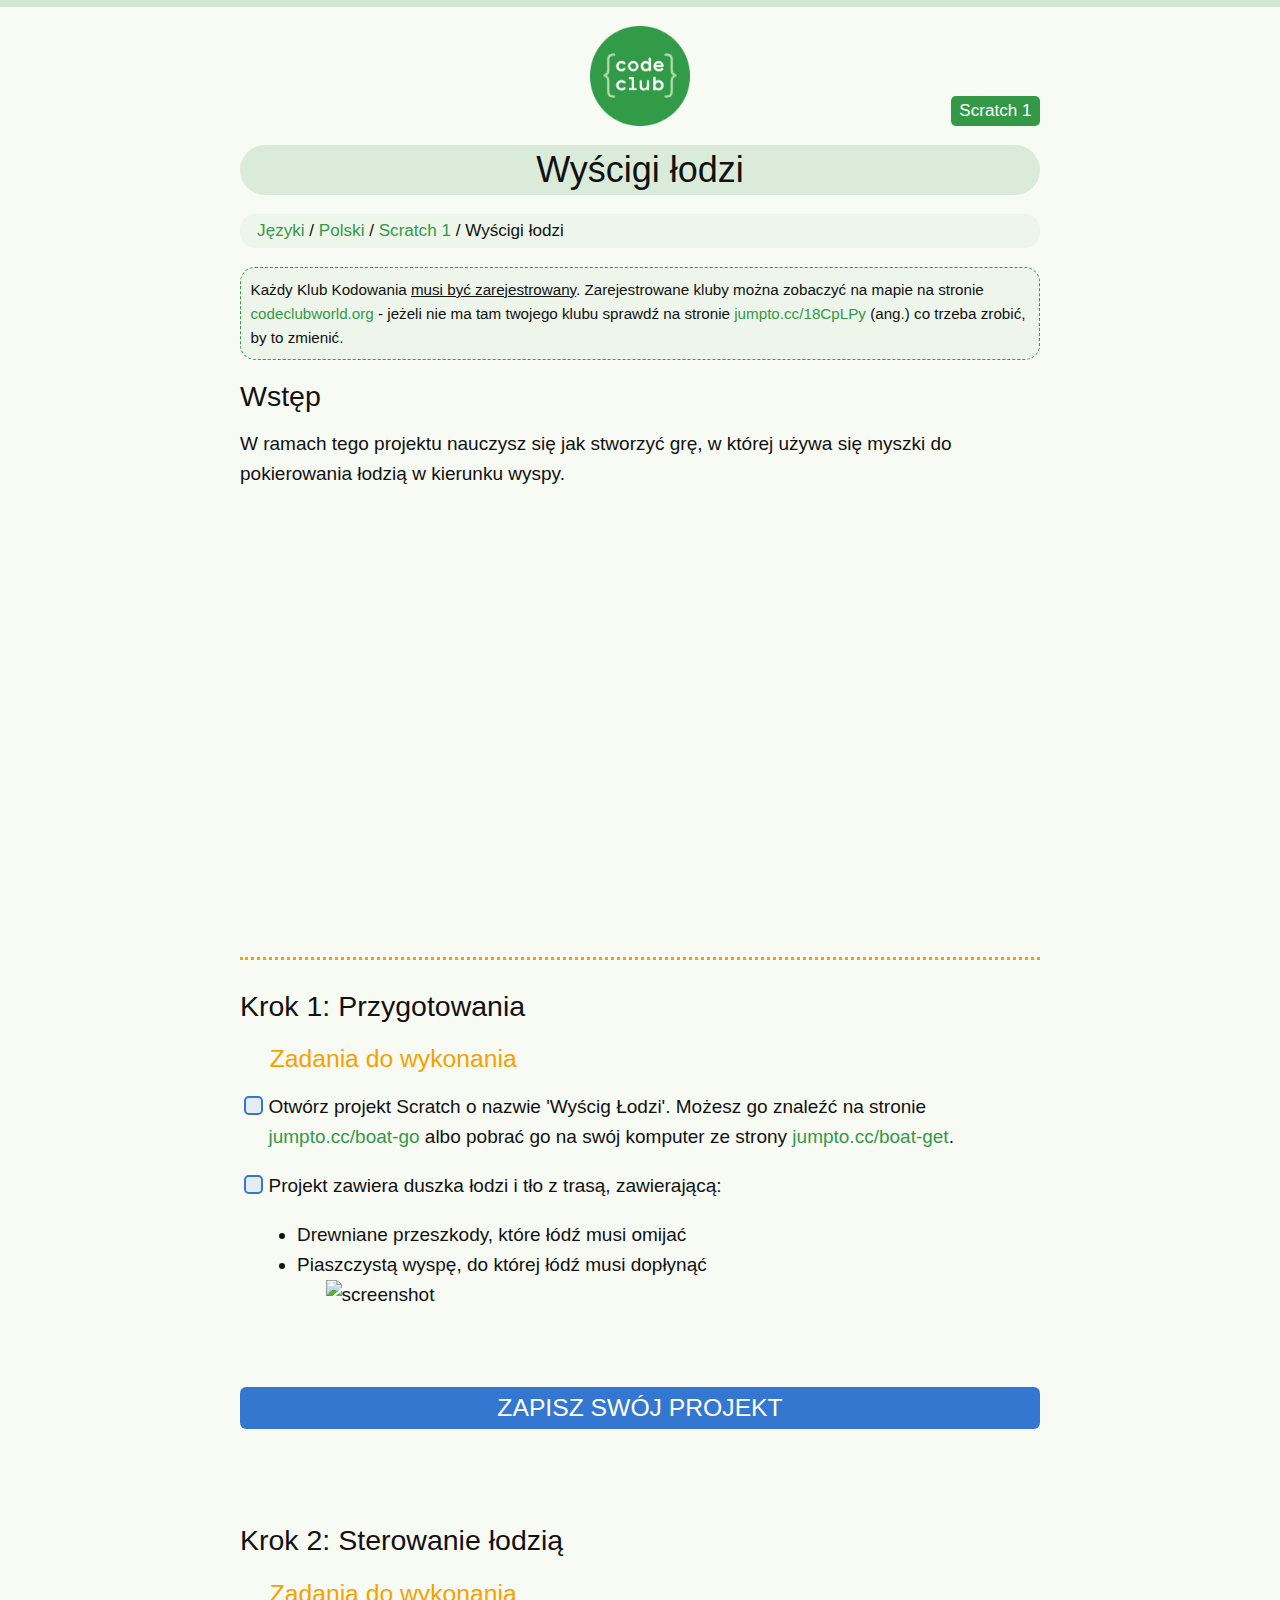
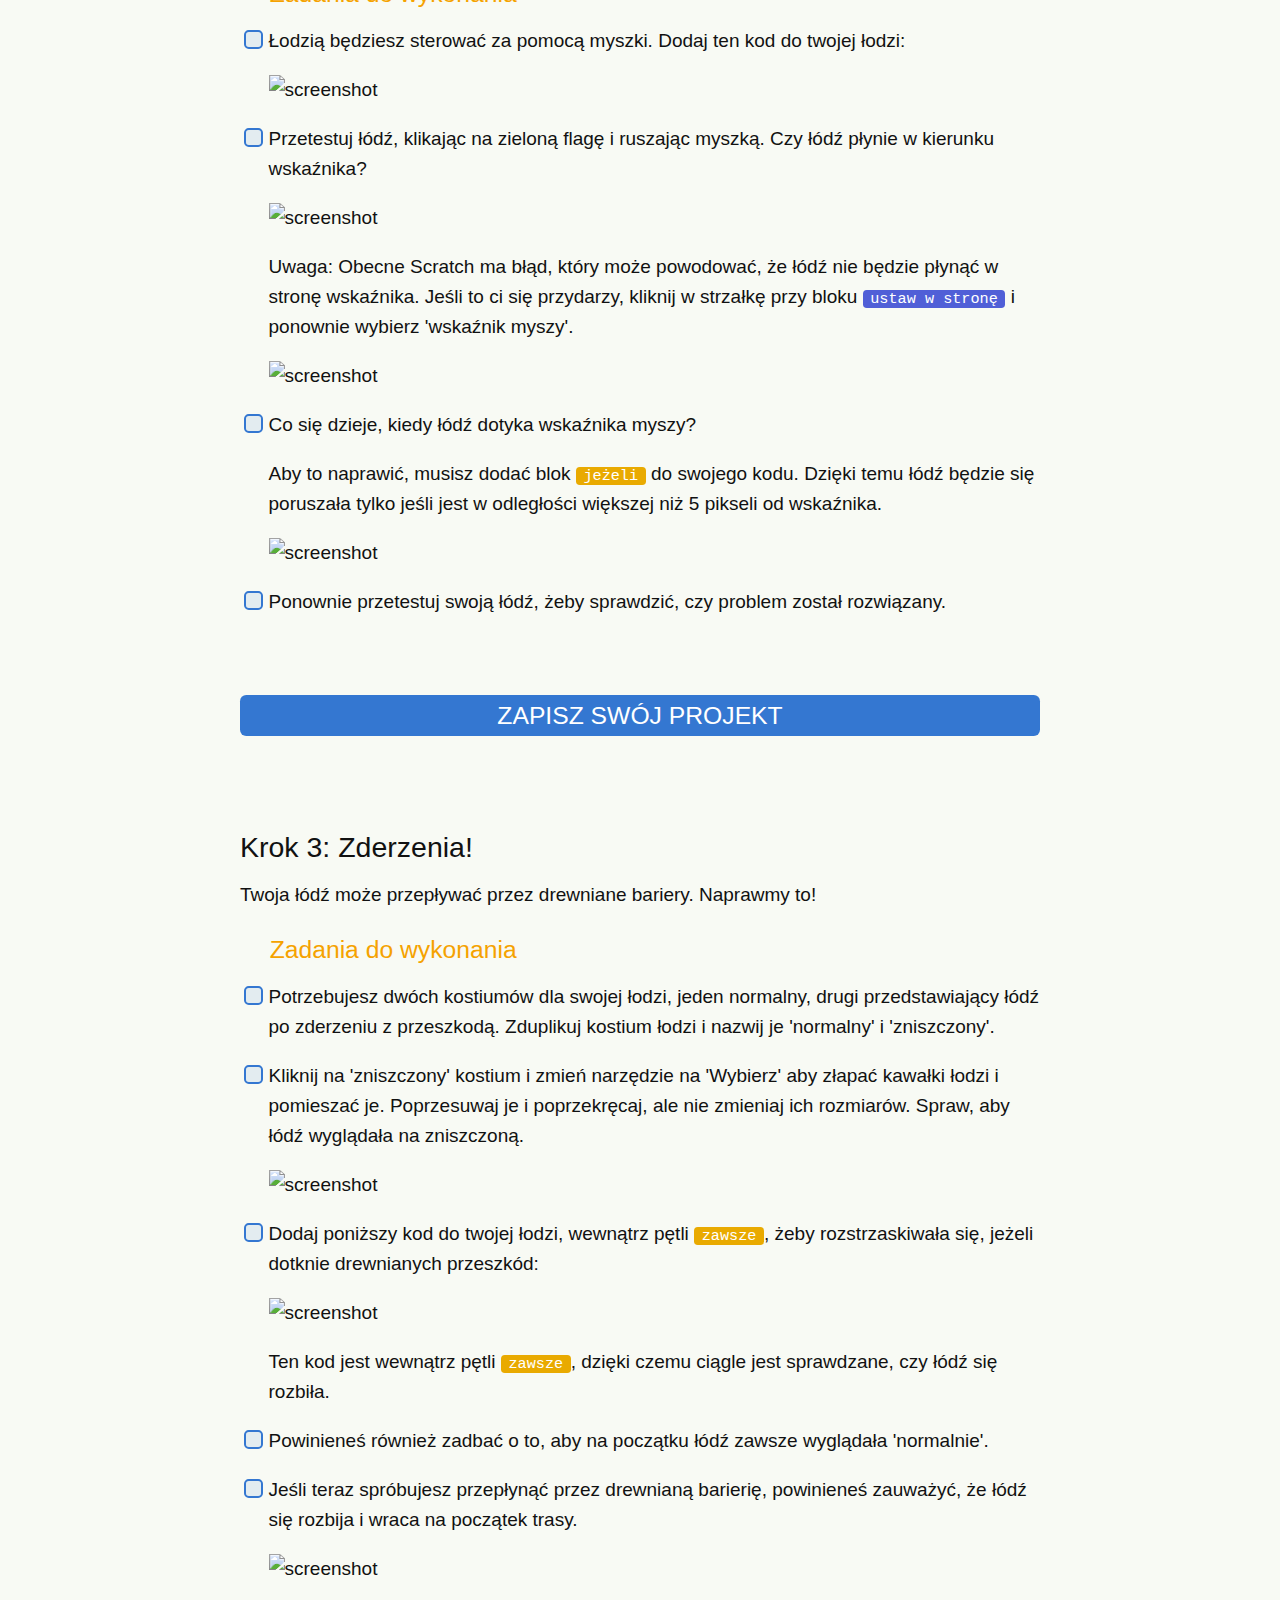
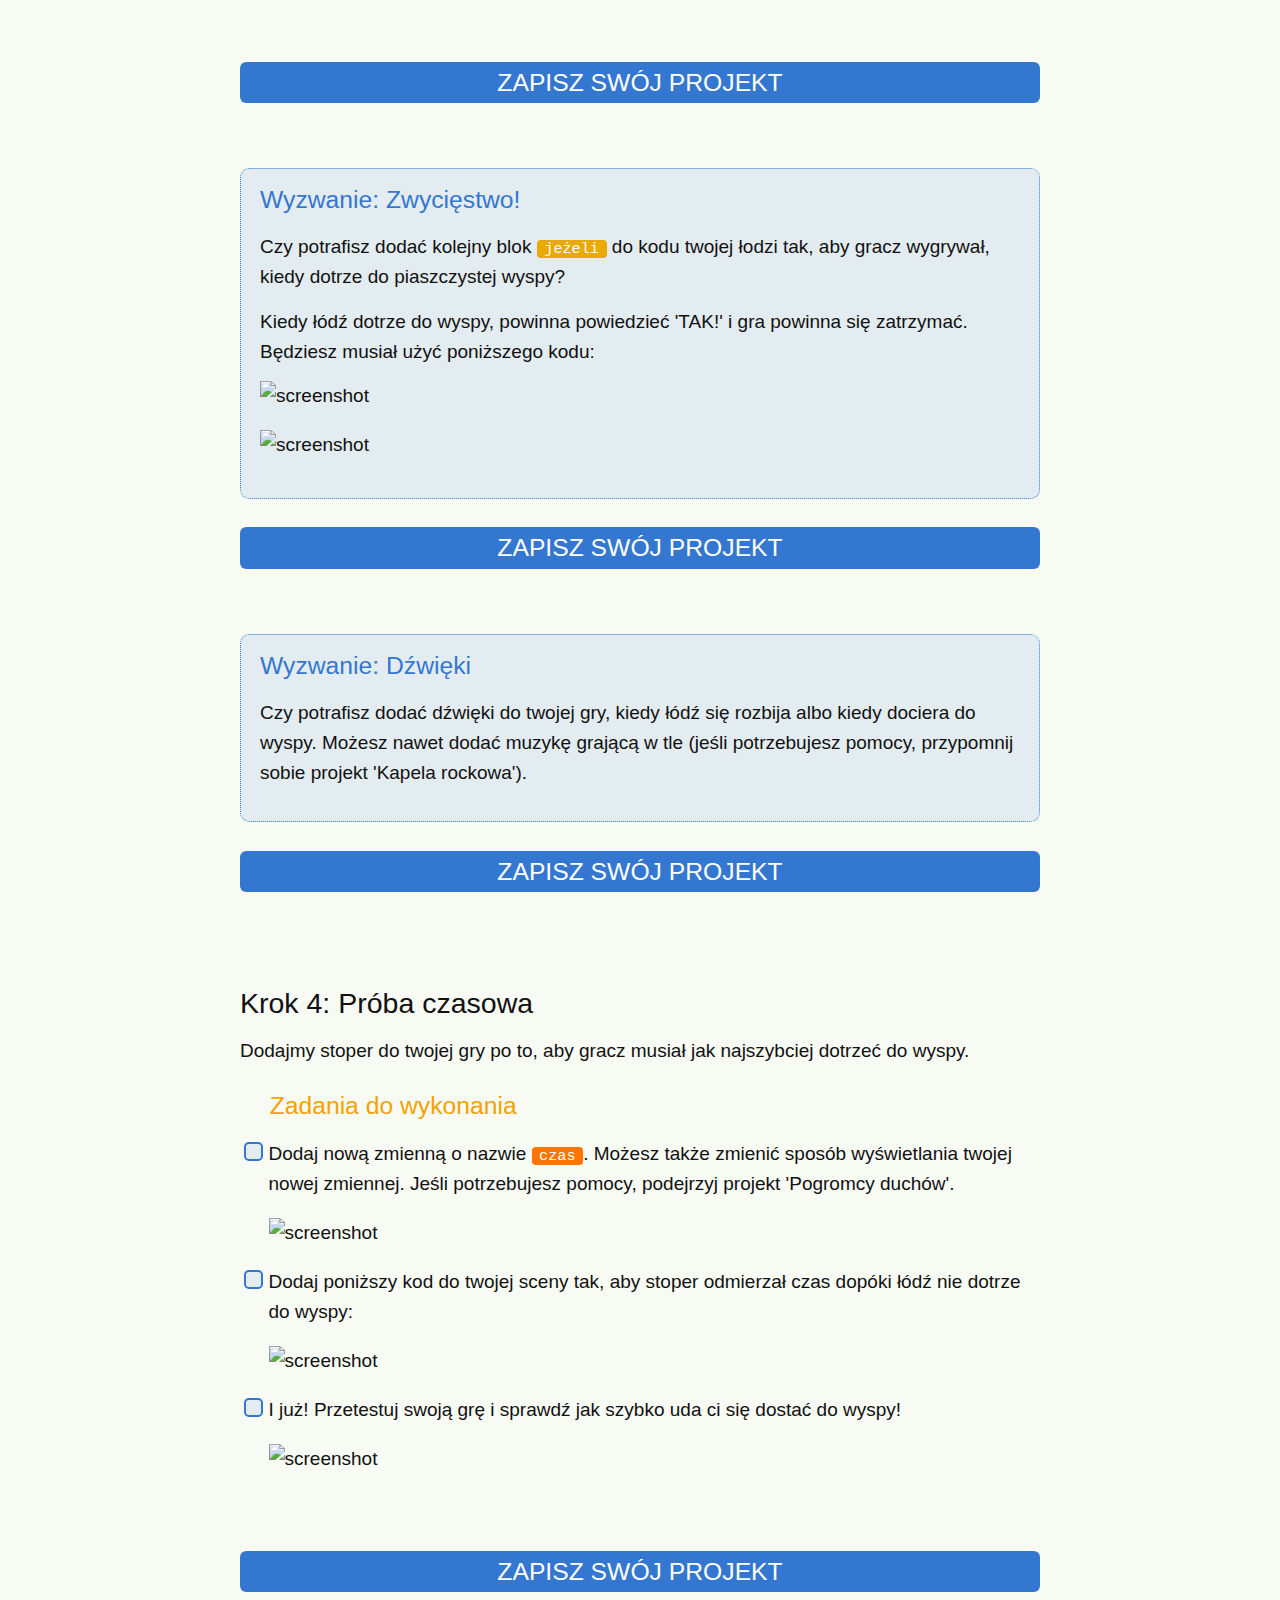
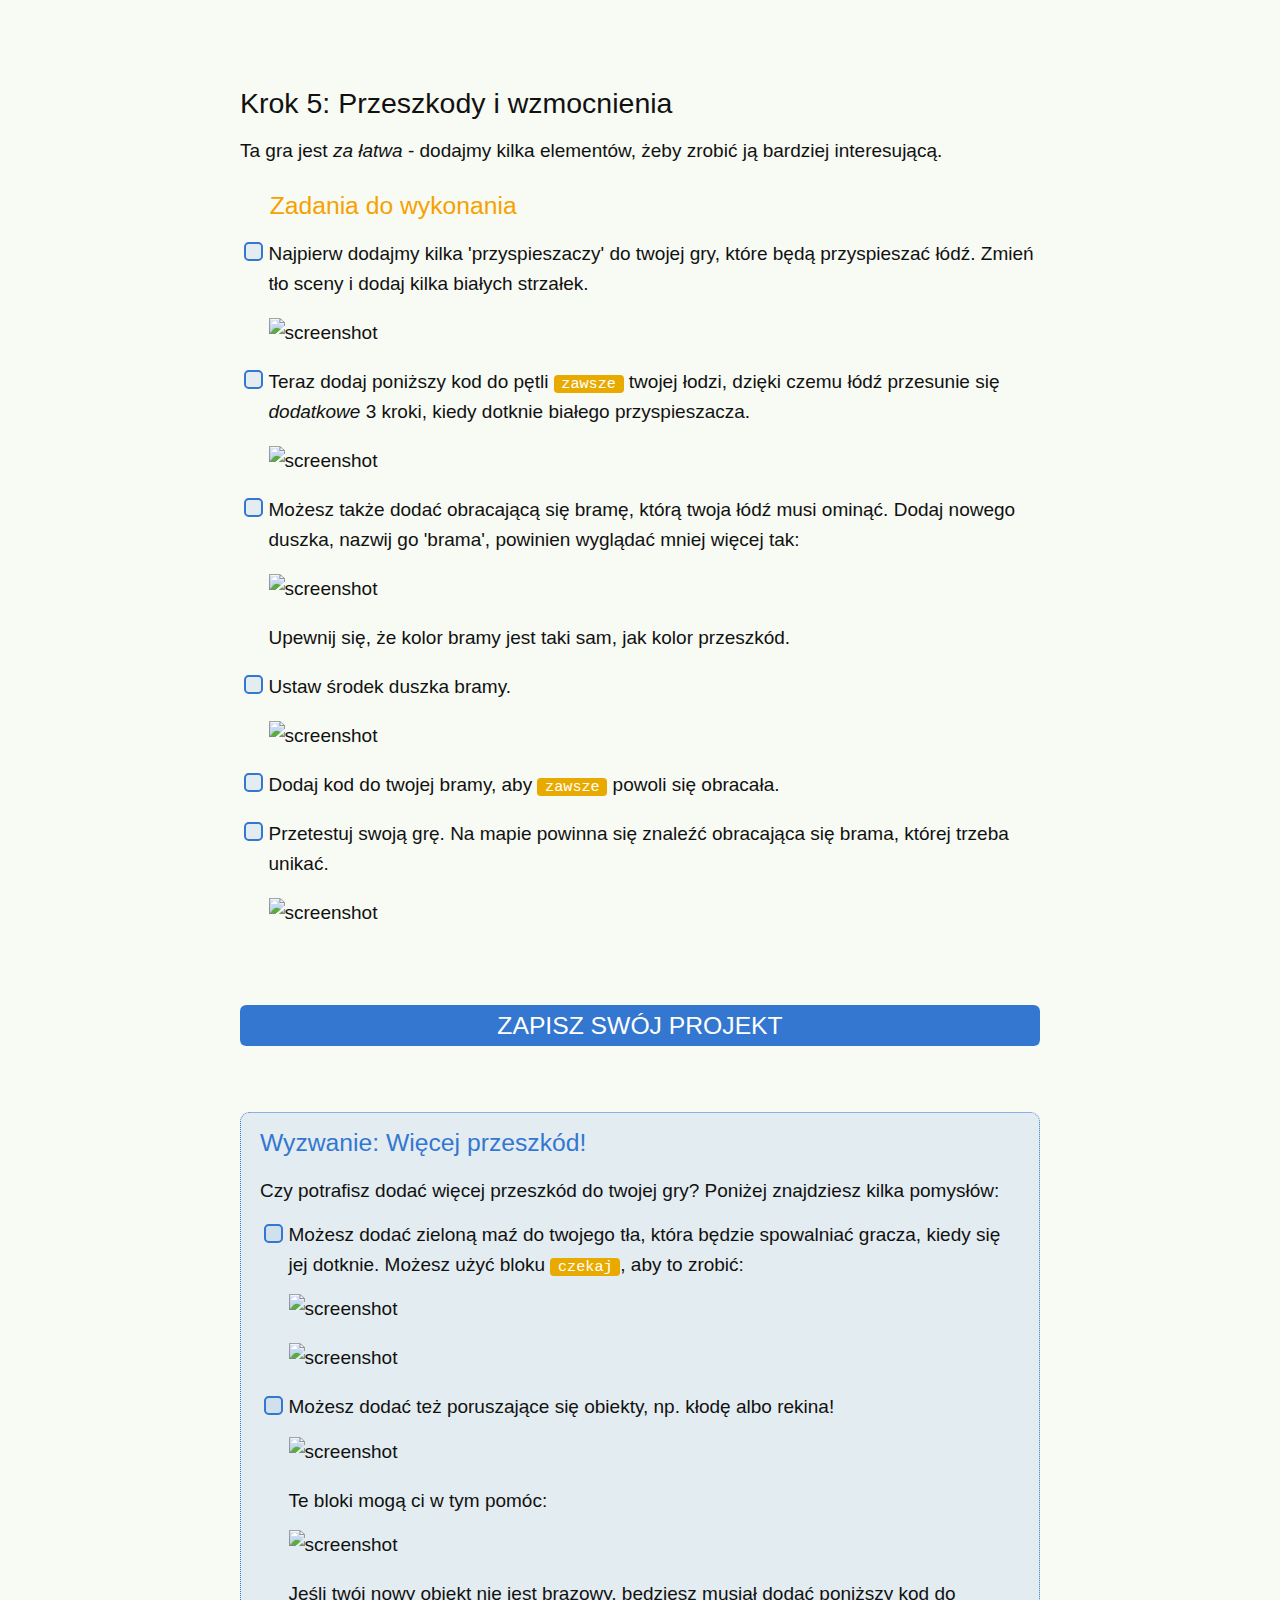
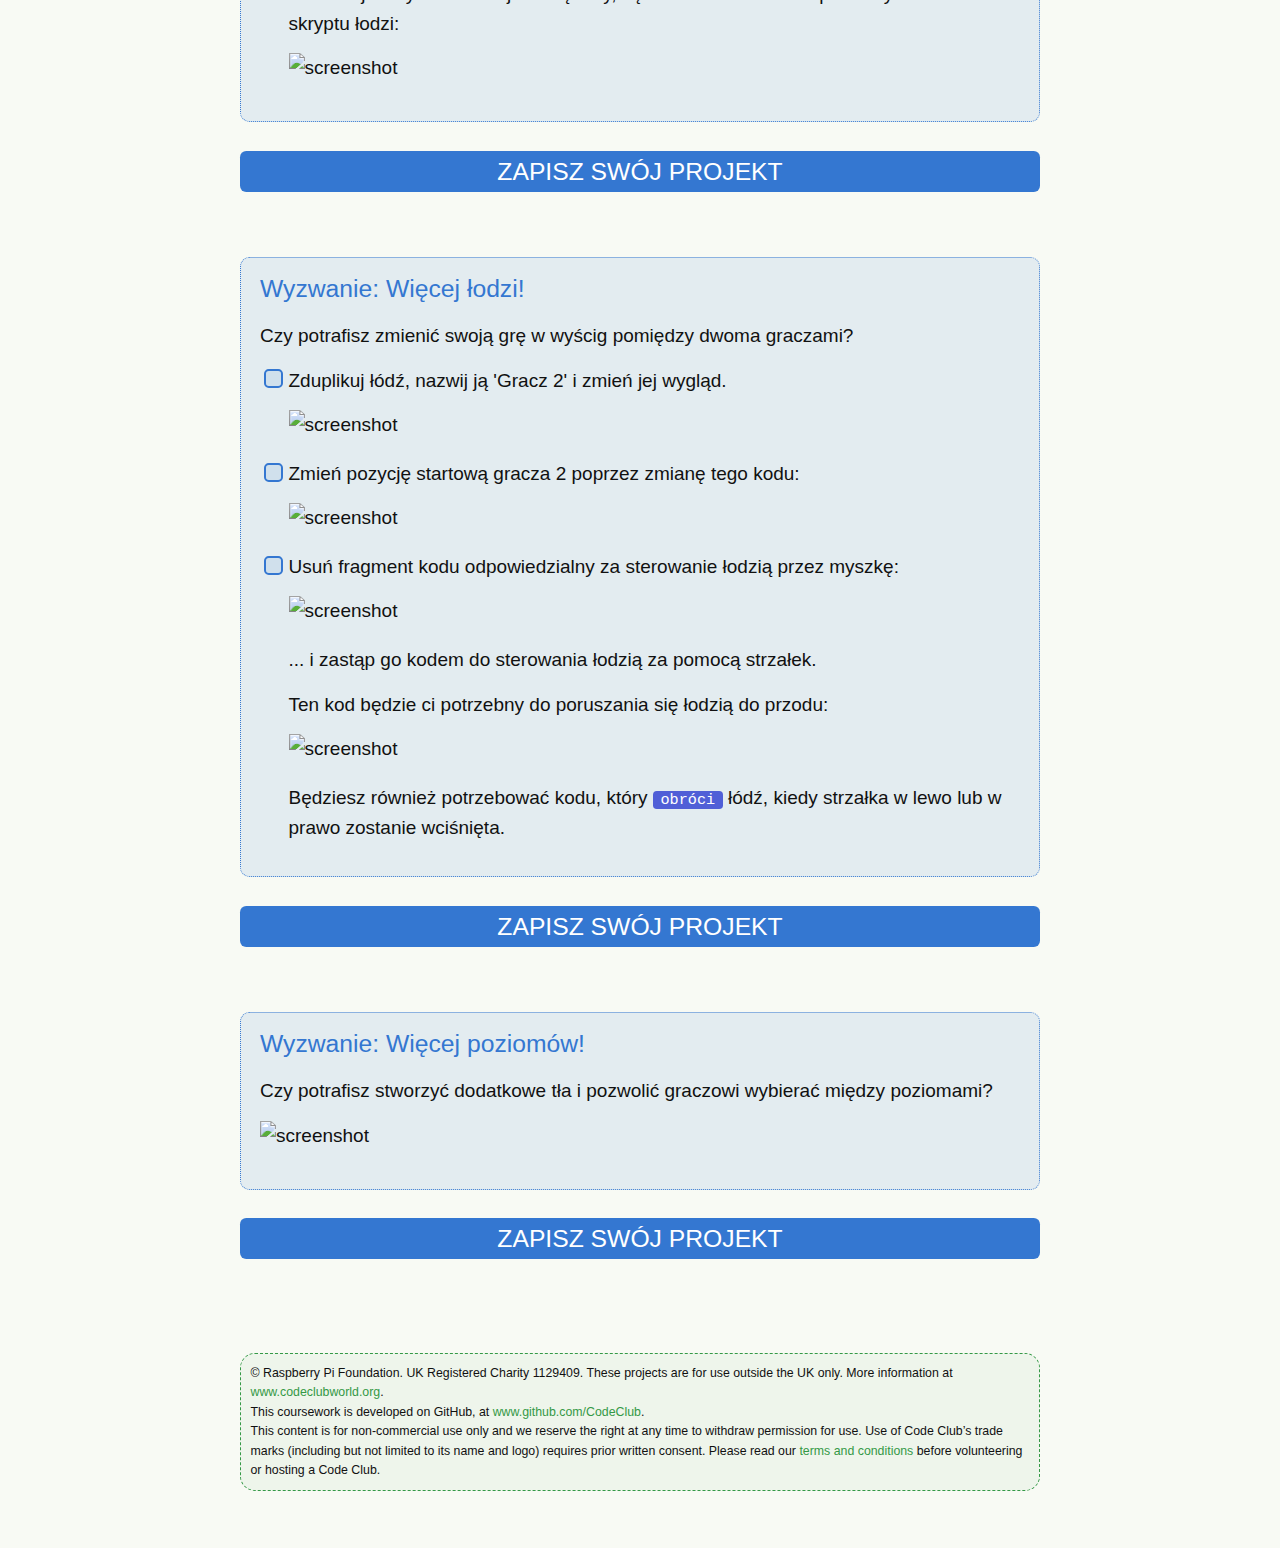
==== commit 69494d48: "Logo img fix" ====
--- a/index.html
+++ b/index.html
@@ -4,19 +4,17 @@
     <meta charset="utf-8">
     <meta name="viewport" content="width=device-width, initial-scale=1.0">
 
-    <meta name="google-site-verification" content="LAa8xdL-G6vOe9RSZnECSduS5m1BMiM8U2erQku5yIE" />
-
     <title>Wyścigi łodzi — Code Club World Projects</title>
     <link rel="shortcut icon" href="http://projects.codeclubworld.org/img/cc_favicon.ico">
 
     <!--[if lt IE 9]><script src="http://html5shim.googlecode.com/svn/trunk/html5.js"></script><![endif]-->
 
-    <link rel="stylesheet" href="master.min.css">
+    <link rel="stylesheet" href="css/master.min.css">
   </head>
 
   <body class="index-template cc">
     <header class="header" role="banner">
-      <a class="home-link" href="http://projects.codeclubworld.org/index.html"><img alt="" class="logo" height="100" src="http://projects.codeclubworld.org/img/cc_logo.png"></a>
+      <a class="home-link" href="http://projects.codeclubworld.org/index.html"><img alt="" class="logo" height="100" src="img/cc_logo.png"></a>
       <h1 class="title">Wyścigi łodzi</h1>
       <span class="level-indicator">Scratch 1</span>
     </header>
@@ -28,178 +26,178 @@
 	</section>
     
     <main class="main lesson-steps" role="main">    
-		<section id="wstep" class="level1 intro">
-			<h1>Wstęp</h1>
-			<p>W ramach tego projektu nauczysz się jak stworzyć grę, w której używa się myszki do pokierowania łodzią w kierunku wyspy.</p>
-			<div class="scratch-preview">
-			  <iframe allowtransparency="true" width="485" height="402" src="http://scratch.mit.edu/projects/embed/63473366/?autostart=false" frameborder="0"></iframe>
-			  <img src="paint-final.png">
-			</div>
-		</section>
-		<section id="krok-1-przygotowania" class="level1 activity">
-			<h1>Krok 1: Przygotowania</h1>
-			<section id="zadania-do-wykonania" class="level2 check">
-				<h2>Zadania do wykonania</h2>
+	<section id="wstep" class="level1 intro">
+		<h1>Wstęp</h1>
+		<p>W ramach tego projektu nauczysz się jak stworzyć grę, w której używa się myszki do pokierowania łodzią w kierunku wyspy.</p>
+		<div class="scratch-preview">
+			<iframe allowtransparency="true" width="485" height="402" src="http://scratch.mit.edu/projects/embed/63957956/?autostart=false" frameborder="0"></iframe>
+			<img src="img/boat-final.png">
+		</div>
+	</section>
+	<section id="krok-1-przygotowania" class="level1 activity">
+		<h1>Krok 1: Przygotowania</h1>
+		<section id="zadania-do-wykonania" class="level2 check">
+			<h2>Zadania do wykonania</h2>
+			<ul>
+				<li><p>Otwórz projekt Scratch o nazwie 'Wyścig Łodzi'. Możesz go znaleźć na stronie <a href="http://jumpto.cc/boat-go">jumpto.cc/boat-go</a> albo pobrać go na swój komputer ze strony <a href="http://jumpto.cc/boat-get">jumpto.cc/boat-get</a>.</p></li>
+				<li><p>Projekt zawiera duszka łodzi i tło z trasą, zawierającą:</p>
 				<ul>
-					<li><p>Otwórz projekt Scratch o nazwie 'Wyścig Łodzi'. Możesz go znaleźć na stronie <a href="http://jumpto.cc/boat-go">jumpto.cc/boat-go</a> albo pobrać go na swój komputer ze strony <a href="http://jumpto.cc/boat-get">jumpto.cc/boat-get</a>.</p></li>
-					<li><p>Projekt zawiera duszka łodzi i tło z trasą, zawierającą:</p>
-					<ul>
-						<li>Drewniane przeszkody, które łódź musi omijać</li>
-						<li>Piaszczystą wyspę, do której łódź musi dopłynąć</li>
-					<ul>
-					<p><img src="boat-starter.png" alt="screenshot" /></p></li>
-				</ul>
-			</section>
-			<section id="zapisz-swoj-projekt" class="level2 save">
-				<h2>Zapisz swój projekt</h2>
-			</section>
-		</section>
-		<section id="krok-2-sterowanie-lodzia" class="level1 activity">
-			<h1>Krok 2: Sterowanie łodzią</h1>
-			<section id="zadania-do-wykonania-1" class="level2 check">
-			<h2>Zadania do wykonania</h2>
+					<li>Drewniane przeszkody, które łódź musi omijać</li>
+					<li>Piaszczystą wyspę, do której łódź musi dopłynąć</li>
 				<ul>
-					<li><p>Łodzią będziesz sterować za pomocą myszki. Dodaj ten kod do twojej łodzi:</p>
-					<p><img src="script1.png" alt="screenshot" /></p></li>
-					<li><p>Przetestuj łódź, klikając na zieloną flagę i ruszając myszką. Czy łódź płynie w kierunku wskaźnika?</p>
-					<p><img src="boat-mouse.png" alt="screenshot" /></p>
-					<p><b>Uwaga: Obecne Scratch ma błąd, który może powodować, że łódź nie będzie płynąć w stronę wskaźnika. Jeśli to ci się przydarzy, kliknij w strzałkę przy bloku <code class="blockmotion">ustaw w stronę</code> i ponownie wybierz 'wskaźnik myszy'.</b></p>
-					<p><img src="bug.png" alt="screenshot" /></p></li>
-					<li><p>Co się dzieje, kiedy łódź dotyka wskaźnika myszy?</p>
-					<p>Aby to naprawić, musisz dodać blok <code class="blockcontrol">jeżeli</code> do swojego kodu. Dzięki temu łódź będzie się poruszała tylko jeśli jest w odległości większej niż 5 pikseli od wskaźnika.</p>
-					<p><img src="script2.png" alt="screenshot" /></p></li>
-					<li><p>Ponownie przetestuj swoją łódź, żeby sprawdzić, czy problem został rozwiązany.</p>
-				</ul>
-			</section>
-			<section id="zapisz-swoj-projekt-1" class="level2 save">
-				<h2>Zapisz swój projekt</h2>
-			</section>
-		</section>
-		<section id="krok-3-zderzenia" class="level1 activity new-page">
-			<h1>Krok 3: Zderzenia!</h1>
-			<p>Twoja łódź może przepływać przez drewniane bariery. Naprawmy to!</p>
-			<section id="zadania-do-wykonania-2" class="level2 check">
-				<h2>Zadania do wykonania</h2>
-				<ul>
-					<li><p>Potrzebujesz dwóch kostiumów dla swojej łodzi, jeden normalny, drugi przedstawiający łódź po zderzeniu z przeszkodą. Zduplikuj kostium łodzi i nazwij je 'normalny' i 'zniszczony'.</p></li>
-					<li><p>Kliknij na 'zniszczony' kostium i zmień narzędzie na 'Wybierz' aby złapać kawałki łodzi i pomieszać je. Poprzesuwaj je i poprzekręcaj, ale nie zmieniaj ich rozmiarów. Spraw, aby łódź wyglądała na zniszczoną.</p>
-					<p><img src="boat-costumes.png" alt="screenshot" /></p></li>
-					<li><p>Dodaj poniższy kod do twojej łodzi, wewnątrz pętli <code class="blockcontrol">zawsze</code>, żeby rozstrzaskiwała się, jeżeli dotknie drewnianych przeszkód:</p>
-					<p><img src="script3.png" alt="screenshot" /></p>
-					<p>Ten kod jest wewnątrz pętli <code class="blockcontrol">zawsze</code>, dzięki czemu ciągle jest sprawdzane, czy łódź się rozbiła.</p></li>
-					<li><p>Powinieneś również zadbać o to, aby na początku łódź zawsze wyglądała 'normalnie'.</p></li>
-					<li><p>Jeśli teraz spróbujesz przepłynąć przez drewnianą barierię, powinieneś zauważyć, że łódź się rozbija i wraca na początek trasy.</p>
-					<p><img src="boat-no.png" alt="screenshot"/></p></li>
-				</ul>
-			</section>
-			<section id="zapisz-swoj-projekt-2" class="level2 save">
-				<h2>Zapisz swój projekt</h2>
-			</section>
-			<section id="wyzwanie-zwyciestwo" class="level2 challenge">
-				<h2>Wyzwanie: Zwycięstwo!</h2>
-				<p>Czy potrafisz dodać kolejny blok <code class="blockcontrol">jeżeli</code> do kodu twojej łodzi tak, aby gracz wygrywał, kiedy dotrze do piaszczystej wyspy?</p>
-				<p>Kiedy łódź dotrze do wyspy, powinna powiedzieć 'TAK!' i gra powinna się zatrzymać. Będziesz musiał użyć poniższego kodu:</p>
-				<p><img src="script4.png" alt="screenshot"/></p>
-				<p><img src="boat-yeah.png" alt="screenshot"/></p>
-			</section>
-			<section id="zapisz-swoj-projekt-3" class="level2 save">
-				<h2>Zapisz swój projekt</h2>
-			</section>
-			<section id="wyzwanie-dzwieki" class="level2 challenge">
-				<h2>Wyzwanie: Dźwięki</h2>
-				<p>Czy potrafisz dodać dźwięki do twojej gry, kiedy łódź się rozbija albo kiedy dociera do wyspy. Możesz nawet dodać muzykę grającą w tle (jeśli potrzebujesz pomocy, przypomnij sobie projekt 'Kapela rockowa').</p>
-			</section>
-			<section id="zapisz-swoj-projekt-4" class="level2 save">
-				<h2>Zapisz swój projekt</h2>
-			</section>
-		</section>
-		<section id="krok-4-proba-czasowa" class="level1 activity new-page">
-			<h1>Krok 4: Próba czasowa</h1>
-			<p>Dodajmy stoper do twojej gry po to, aby gracz musiał jak najszybciej dotrzeć do wyspy.</p>
-			<section id="zadania-do-wykonania-3" class="level2 check">
-				<h2>Zadania do wykonania</h2>
-				<ul>
-					<li><p>Dodaj nową zmienną o nazwie <code class="blockdata">czas</code>. Możesz także zmienić sposób wyświetlania twojej nowej zmiennej. Jeśli potrzebujesz pomocy, podejrzyj projekt 'Pogromcy duchów'.</p>
-					<p><img src="boat-time.png" alt="screenshot" /></p></li>
-					<li><p>Dodaj poniższy kod do twojej <strong>sceny</strong> tak, aby stoper odmierzał czas dopóki łódź nie dotrze do wyspy:</p>
-					<p><img src="script5.png" alt="screenshot" /></p></li>
-					<li><p>I już! Przetestuj swoją grę i sprawdź jak szybko uda ci się dostać do wyspy!</p>
-					<p><img src="boat-win.png" alt="screenshot"/></li>
-				</ul>
-			</section>
-			<section id="zapisz-swoj-projekt-5" class="level2 save">
-				<h2>Zapisz swój projekt</h2>
-			</section>
-		</section>
-		<section id="krok-5-przeszkody-i-wzmocnienia" class="level1 activity new-page">
-			<h1>Krok 5: Przeszkody i wzmocnienia</h1>
-			<p>Ta gra jest <i>za łatwa</i> - dodajmy kilka elementów, żeby zrobić ją bardziej interesującą.</p>
-			<section id="zadania-do-wykonania-4" class="level2 check">
-				<h2>Zadania do wykonania</h2>
-				<ul>
-					<li><p>Najpierw dodajmy kilka 'przyspieszaczy' do twojej gry, które będą przyspieszać łódź. Zmień tło sceny i dodaj kilka białych strzałek.</p>
-					<p><img src="boat-boosts.png" alt="screenshot" /></p></li>
-					<li><p>Teraz dodaj poniższy kod do pętli <code class="blockcontrol">zawsze</code> twojej łodzi, dzięki czemu łódź przesunie się <i>dodatkowe</i> 3 kroki, kiedy dotknie białego przyspieszacza.</p>
-					<p><img src="script6.png" alt="screenshot" /></p></li>
-					<li><p>Możesz także dodać obracającą się bramę, którą twoja łódź musi ominąć. Dodaj nowego duszka, nazwij go 'brama', powinien wyglądać mniej więcej tak:</p>
-					<p><img src="boat-gate.png" alt="screenshot" /></p>
-					<p>Upewnij się, że kolor bramy jest taki sam, jak kolor przeszkód.</p></li>
-					<li><p>Ustaw środek duszka bramy.</p>
-					<p><img src="boat-center.png" alt="screenshot" /></p></li>
-					<li><p>Dodaj kod do twojej bramy, aby <code class="blockcontrol">zawsze</code> powoli się obracała.</p></li>
-					<li><p>Przetestuj swoją grę. Na mapie powinna się znaleźć obracająca się brama, której trzeba unikać.</p>
-					<p><img src="boat-gate2.png" alt="screenshot"/></p></li>
-				</ul>
-			</section>
-			<section id="zapisz-swoj-projekt-6" class="level2 save">
-				<h2>Zapisz swój projekt</h2>
-			</section>
-			<section id="wyzwanie-zwyciestwo" class="level2 challenge">
-				<h2>Wyzwanie: Więcej przeszkód!</h2>
-				<p>Czy potrafisz dodać więcej przeszkód do twojej gry? Poniżej znajdziesz kilka pomysłów:</p>
-				<ul>
-					<li><p>Możesz dodać zieloną maź do twojego tła, która będzie spowalniać gracza, kiedy się jej dotknie. Możesz użyć bloku <code class="blockcontrol">czekaj</code>, aby to zrobić:</p>
-					<p><img src="script7.png" alt="screenshot"/></p>
-					<p><img src="boat-slime.png" alt="screenshot"/></p></li>
-					<li><p>Możesz dodać też poruszające się obiekty, np. kłodę albo rekina!</p>
-					<p><img src="boat-shark.png" alt="screenshot"/></p>
-					<p>Te bloki mogą ci w tym pomóc:</p>
-					<p><img src="script8.png" alt="screenshot"/></p>
-					<p>Jeśli twój nowy obiekt nie jest brązowy, będziesz musiał dodać poniższy kod do skryptu łodzi:</p>
-					<p><img src="script9.png" alt="screenshot"/></p></li>
-				</ul>
-			</section>
-			<section id="zapisz-swoj-projekt-7" class="level2 save">
-				<h2>Zapisz swój projekt</h2>
-			</section>
-			<section id="wyzwanie-wiecej-lodzi" class="level2 challenge">
-				<h2>Wyzwanie: Więcej łodzi!</h2>
-				<p>Czy potrafisz zmienić swoją grę w wyścig pomiędzy dwoma graczami?</p>
-				<ul>
-					<li><p>Zduplikuj łódź, nazwij ją 'Gracz 2' i zmień jej wygląd.</p>
-					<p><img src="boat2.png" alt="screenshot"/></p>
-					<li><p>Zmień pozycję startową gracza 2 poprzez zmianę tego kodu:</p>
-					<p><img src="script10.png" alt="screenshot"/></p></li>
-					<li><p>Usuń fragment kodu odpowiedzialny za sterowanie łodzią przez myszkę:</p>
-					<p><img src="script11.png" alt="screenshot"/></p>
-					<p>... i zastąp go kodem do sterowania łodzią za pomocą strzałek.</p>
-					<p>Ten kod będzie ci potrzebny do poruszania się łodzią do przodu:</p>
-					<p><img src="script12.png" alt="screenshot"/></p>
-					<p>Będziesz również potrzebować kodu, który <code class="blockmotion">obróci</code> łódź, kiedy strzałka w lewo lub w prawo zostanie wciśnięta.</p></li>
-				</ul>
-			</section>
-			<section id="zapisz-swoj-projekt-8" class="level2 save">
-				<h2>Zapisz swój projekt</h2>
-			</section>
-			<section id="wyzwanie-wiecej-poziomow" class="level2 challenge">
-				<h2>Wyzwanie: Więcej poziomów!</h2>
-				<p>Czy potrafisz stworzyć dodatkowe tła i pozwolić graczowi wybierać między poziomami?</p>
-				<p><img src="script13.png" alt="screenshot"/></p>
-			</section>
-			<section id="zapisz-swoj-projekt-9" class="level2 save">
-				<h2>Zapisz swój projekt</h2>
-			</section>
-		</section>
+				<p><img src="img/boat-starter.png" alt="screenshot" /></p></li>
+			</ul>
+		</section>
+		<section id="zapisz-swoj-projekt" class="level2 save">
+			<h2>Zapisz swój projekt</h2>
+		</section>
+	</section>
+	<section id="krok-2-sterowanie-lodzia" class="level1 activity">
+		<h1>Krok 2: Sterowanie łodzią</h1>
+		<section id="zadania-do-wykonania-1" class="level2 check">
+		<h2>Zadania do wykonania</h2>
+			<ul>
+				<li><p>Łodzią będziesz sterować za pomocą myszki. Dodaj ten kod do twojej łodzi:</p>
+				<p><img src="img/script1.png" alt="screenshot" /></p></li>
+				<li><p>Przetestuj łódź, klikając na zieloną flagę i ruszając myszką. Czy łódź płynie w kierunku wskaźnika?</p>
+				<p><img src="img/boat-mouse.png" alt="screenshot" /></p>
+				<p><b>Uwaga: Obecne Scratch ma błąd, który może powodować, że łódź nie będzie płynąć w stronę wskaźnika. Jeśli to ci się przydarzy, kliknij w strzałkę przy bloku <code class="blockmotion">ustaw w stronę</code> i ponownie wybierz 'wskaźnik myszy'.</b></p>
+				<p><img src="img/bug.png" alt="screenshot" /></p></li>
+				<li><p>Co się dzieje, kiedy łódź dotyka wskaźnika myszy?</p>
+				<p>Aby to naprawić, musisz dodać blok <code class="blockcontrol">jeżeli</code> do swojego kodu. Dzięki temu łódź będzie się poruszała tylko jeśli jest w odległości większej niż 5 pikseli od wskaźnika.</p>
+				<p><img src="img/script2.png" alt="screenshot" /></p></li>
+				<li><p>Ponownie przetestuj swoją łódź, żeby sprawdzić, czy problem został rozwiązany.</p>
+			</ul>
+		</section>
+		<section id="zapisz-swoj-projekt-1" class="level2 save">
+			<h2>Zapisz swój projekt</h2>
+		</section>
+	</section>
+	<section id="krok-3-zderzenia" class="level1 activity">
+		<h1>Krok 3: Zderzenia!</h1>
+		<p>Twoja łódź może przepływać przez drewniane bariery. Naprawmy to!</p>
+		<section id="zadania-do-wykonania-2" class="level2 check">
+			<h2>Zadania do wykonania</h2>
+			<ul>
+				<li><p>Potrzebujesz dwóch kostiumów dla swojej łodzi, jeden normalny, drugi przedstawiający łódź po zderzeniu z przeszkodą. Zduplikuj kostium łodzi i nazwij je 'normalny' i 'zniszczony'.</p></li>
+				<li><p>Kliknij na 'zniszczony' kostium i zmień narzędzie na 'Wybierz' aby złapać kawałki łodzi i pomieszać je. Poprzesuwaj je i poprzekręcaj, ale nie zmieniaj ich rozmiarów. Spraw, aby łódź wyglądała na zniszczoną.</p>
+				<p><img src="img/boat-costumes.png" alt="screenshot" /></p></li>
+				<li><p>Dodaj poniższy kod do twojej łodzi, wewnątrz pętli <code class="blockcontrol">zawsze</code>, żeby rozstrzaskiwała się, jeżeli dotknie drewnianych przeszkód:</p>
+				<p><img src="img/script3.png" alt="screenshot" /></p>
+				<p>Ten kod jest wewnątrz pętli <code class="blockcontrol">zawsze</code>, dzięki czemu ciągle jest sprawdzane, czy łódź się rozbiła.</p></li>
+				<li><p>Powinieneś również zadbać o to, aby na początku łódź zawsze wyglądała 'normalnie'.</p></li>
+				<li><p>Jeśli teraz spróbujesz przepłynąć przez drewnianą barierię, powinieneś zauważyć, że łódź się rozbija i wraca na początek trasy.</p>
+				<p><img src="img/boat-no.png" alt="screenshot"/></p></li>
+			</ul>
+		</section>
+		<section id="zapisz-swoj-projekt-2" class="level2 save">
+			<h2>Zapisz swój projekt</h2>
+		</section>
+		<section id="wyzwanie-zwyciestwo" class="level2 challenge">
+			<h2>Wyzwanie: Zwycięstwo!</h2>
+			<p>Czy potrafisz dodać kolejny blok <code class="blockcontrol">jeżeli</code> do kodu twojej łodzi tak, aby gracz wygrywał, kiedy dotrze do piaszczystej wyspy?</p>
+			<p>Kiedy łódź dotrze do wyspy, powinna powiedzieć 'TAK!' i gra powinna się zatrzymać. Będziesz musiał użyć poniższego kodu:</p>
+			<p><img src="img/script4.png" alt="screenshot"/></p>
+			<p><img src="img/boat-yeah.png" alt="screenshot"/></p>
+		</section>
+		<section id="zapisz-swoj-projekt-3" class="level2 save">
+			<h2>Zapisz swój projekt</h2>
+		</section>
+		<section id="wyzwanie-dzwieki" class="level2 challenge">
+			<h2>Wyzwanie: Dźwięki</h2>
+			<p>Czy potrafisz dodać dźwięki do twojej gry, kiedy łódź się rozbija albo kiedy dociera do wyspy. Możesz nawet dodać muzykę grającą w tle (jeśli potrzebujesz pomocy, przypomnij sobie projekt 'Kapela rockowa').</p>
+		</section>
+		<section id="zapisz-swoj-projekt-4" class="level2 save">
+			<h2>Zapisz swój projekt</h2>
+		</section>
+	</section>
+	<section id="krok-4-proba-czasowa" class="level1 activity">
+		<h1>Krok 4: Próba czasowa</h1>
+		<p>Dodajmy stoper do twojej gry po to, aby gracz musiał jak najszybciej dotrzeć do wyspy.</p>
+		<section id="zadania-do-wykonania-3" class="level2 check">
+			<h2>Zadania do wykonania</h2>
+			<ul>
+				<li><p>Dodaj nową zmienną o nazwie <code class="blockdata">czas</code>. Możesz także zmienić sposób wyświetlania twojej nowej zmiennej. Jeśli potrzebujesz pomocy, podejrzyj projekt 'Pogromcy duchów'.</p>
+				<p><img src="img/boat-time.png" alt="screenshot" /></p></li>
+				<li><p>Dodaj poniższy kod do twojej <strong>sceny</strong> tak, aby stoper odmierzał czas dopóki łódź nie dotrze do wyspy:</p>
+				<p><img src="img/script5.png" alt="screenshot" /></p></li>
+				<li><p>I już! Przetestuj swoją grę i sprawdź jak szybko uda ci się dostać do wyspy!</p>
+				<p><img src="img/boat-win.png" alt="screenshot"/></li>
+			</ul>
+		</section>
+		<section id="zapisz-swoj-projekt-5" class="level2 save">
+			<h2>Zapisz swój projekt</h2>
+		</section>
+	</section>
+	<section id="krok-5-przeszkody-i-wzmocnienia" class="level1 activity">
+		<h1>Krok 5: Przeszkody i wzmocnienia</h1>
+		<p>Ta gra jest <i>za łatwa</i> - dodajmy kilka elementów, żeby zrobić ją bardziej interesującą.</p>
+		<section id="zadania-do-wykonania-4" class="level2 check">
+			<h2>Zadania do wykonania</h2>
+			<ul>
+				<li><p>Najpierw dodajmy kilka 'przyspieszaczy' do twojej gry, które będą przyspieszać łódź. Zmień tło sceny i dodaj kilka białych strzałek.</p>
+				<p><img src="img/boat-boosts.png" alt="screenshot" /></p></li>
+				<li><p>Teraz dodaj poniższy kod do pętli <code class="blockcontrol">zawsze</code> twojej łodzi, dzięki czemu łódź przesunie się <i>dodatkowe</i> 3 kroki, kiedy dotknie białego przyspieszacza.</p>
+				<p><img src="img/script6.png" alt="screenshot" /></p></li>
+				<li><p>Możesz także dodać obracającą się bramę, którą twoja łódź musi ominąć. Dodaj nowego duszka, nazwij go 'brama', powinien wyglądać mniej więcej tak:</p>
+				<p><img src="img/boat-gate.png" alt="screenshot" /></p>
+				<p>Upewnij się, że kolor bramy jest taki sam, jak kolor przeszkód.</p></li>
+				<li><p>Ustaw środek duszka bramy.</p>
+				<p><img src="img/boat-center.png" alt="screenshot" /></p></li>
+				<li><p>Dodaj kod do twojej bramy, aby <code class="blockcontrol">zawsze</code> powoli się obracała.</p></li>
+				<li><p>Przetestuj swoją grę. Na mapie powinna się znaleźć obracająca się brama, której trzeba unikać.</p>
+				<p><img src="img/boat-gate2.png" alt="screenshot"/></p></li>
+			</ul>
+		</section>
+		<section id="zapisz-swoj-projekt-6" class="level2 save">
+			<h2>Zapisz swój projekt</h2>
+		</section>
+		<section id="wyzwanie-zwyciestwo" class="level2 challenge">
+			<h2>Wyzwanie: Więcej przeszkód!</h2>
+			<p>Czy potrafisz dodać więcej przeszkód do twojej gry? Poniżej znajdziesz kilka pomysłów:</p>
+			<ul>
+				<li><p>Możesz dodać zieloną maź do twojego tła, która będzie spowalniać gracza, kiedy się jej dotknie. Możesz użyć bloku <code class="blockcontrol">czekaj</code>, aby to zrobić:</p>
+				<p><img src="img/script7.png" alt="screenshot"/></p>
+				<p><img src="img/boat-slime.png" alt="screenshot"/></p></li>
+				<li><p>Możesz dodać też poruszające się obiekty, np. kłodę albo rekina!</p>
+				<p><img src="img/boat-shark.png" alt="screenshot"/></p>
+				<p>Te bloki mogą ci w tym pomóc:</p>
+				<p><img src="img/script8.png" alt="screenshot"/></p>
+				<p>Jeśli twój nowy obiekt nie jest brązowy, będziesz musiał dodać poniższy kod do skryptu łodzi:</p>
+				<p><img src="img/script9.png" alt="screenshot"/></p></li>
+			</ul>
+		</section>
+		<section id="zapisz-swoj-projekt-7" class="level2 save">
+			<h2>Zapisz swój projekt</h2>
+		</section>
+		<section id="wyzwanie-wiecej-lodzi" class="level2 challenge">
+			<h2>Wyzwanie: Więcej łodzi!</h2>
+			<p>Czy potrafisz zmienić swoją grę w wyścig pomiędzy dwoma graczami?</p>
+			<ul>
+				<li><p>Zduplikuj łódź, nazwij ją 'Gracz 2' i zmień jej wygląd.</p>
+				<p><img src="img/boat2.png" alt="screenshot"/></p>
+				<li><p>Zmień pozycję startową gracza 2 poprzez zmianę tego kodu:</p>
+				<p><img src="img/script10.png" alt="screenshot"/></p></li>
+				<li><p>Usuń fragment kodu odpowiedzialny za sterowanie łodzią przez myszkę:</p>
+				<p><img src="img/script11.png" alt="screenshot"/></p>
+				<p>... i zastąp go kodem do sterowania łodzią za pomocą strzałek.</p>
+				<p>Ten kod będzie ci potrzebny do poruszania się łodzią do przodu:</p>
+				<p><img src="img/script12.png" alt="screenshot"/></p>
+				<p>Będziesz również potrzebować kodu, który <code class="blockmotion">obróci</code> łódź, kiedy strzałka w lewo lub w prawo zostanie wciśnięta.</p></li>
+			</ul>
+		</section>
+		<section id="zapisz-swoj-projekt-8" class="level2 save">
+			<h2>Zapisz swój projekt</h2>
+		</section>
+		<section id="wyzwanie-wiecej-poziomow" class="level2 challenge">
+			<h2>Wyzwanie: Więcej poziomów!</h2>
+			<p>Czy potrafisz stworzyć dodatkowe tła i pozwolić graczowi wybierać między poziomami?</p>
+			<p><img src="img/script13.png" alt="screenshot"/></p>
+		</section>
+		<section id="zapisz-swoj-projekt-9" class="level2 save">
+			<h2>Zapisz swój projekt</h2>
+		</section>
+	</section>
     </main>
 
     <aside class="legal-notice copyright">
@@ -209,34 +207,22 @@
 
     <div id="legend">
         <div>
-            <img src="../../../img/check.png" alt="Zadania do wykonania" />
+            <img src="img/check.png" alt="Zadania do wykonania" />
             <div class="caption"><span class="check_text">Zadania do wykonania</span></div>
             <div class="description">Wykonaj te <span class="check_text upper">polecenia</span> krok po kroku</div>
         </div>
         <div>
-          <img src="../../../img/flag.png" alt="Przetestuj swój projekt" />
+          <img src="img/flag.png" alt="Przetestuj swój projekt" />
           <div class="caption"><span class="flag_text">Przetestuj swój projekt</span></div>
           <div class="description">Kliknij na zieloną flagę, aby <span class="flag_text upper">przetestować</span> swój kod</div>
         </div>
         <div>
-          <img src="../../../img/save.png" alt="Zapisz swój projekt" />
+          <img src="img/save.png" alt="Zapisz swój projekt" />
           <div class="caption"><span class="save_text">Zapisz swój projekt</span></div>
           <div class="description">Teraz <span class="save_text upper">zapisz</span> swój projekt</div>
         </div>
     </div>
 
-    <script type="text/javascript" src="../../../js/lesson.js"></script>
-    <!-- Google Analytics -->
-    <script type="text/javascript">
-      var _gaq = _gaq || [];
-      _gaq.push(['_setAccount', 'UA-30750176-5']);
-      _gaq.push(['_setDomainName', 'projects.codeclubworld.org']);
-      _gaq.push(['_trackPageview']);
-      (function() {
-        var ga = document.createElement('script'); ga.type = 'text/javascript'; ga.async = true;
-        ga.src = ('https:' == document.location.protocol ? 'https://ssl' : 'http://www') + '.google-analytics.com/ga.js';
-        var s = document.getElementsByTagName('script')[0]; s.parentNode.insertBefore(ga, s);
-      })();
-    </script>
+    <script type="text/javascript" src="js/lesson.js"></script>
   </body>
 </html>
--- a/css/master.min.css
+++ b/css/master.min.css
@@ -0,0 +1,1307 @@
+@charset "UTF-8";
+/**
+ * Typecsset
+ *
+ * Typecsset is a small, unopinionated library for creating beautifully set type
+ * on the web. Typecsset gives perfect vertical rhythm at any configurable font
+ * size, as well as many other typographical niceties.
+ */
+/*------------------------------------*\
+    #SHARED
+\*------------------------------------*/
+/**
+ * A lot of elements in Typecsset need to share some declarations (mainly for
+ * vertical rhythm), so we `@extend` some silent classes.
+ */
+h1, h2, h3, h4, h5, h6, ul, ol, dd, p, address, pre, blockquote, table {
+  margin: 0;
+  padding: 0;
+}
+
+h1, h2, h3, h4, h5, h6, ul, ol, dd, p, address, pre, blockquote, table {
+  margin-bottom: 30px;
+  margin-bottom: 1.57895rem;
+}
+
+/*------------------------------------*\
+    #BASE
+\*------------------------------------*/
+/**
+ * 1. Set the base element�s `font-size` to the value of your choosing. Set in
+ *    ems, assuming a browser default of 16px.
+ * 2. Work out the unitless `line-height` for your project based around your
+ *    desired `line-height` (defined previously in pixels), and your project�s
+ *    base font size.
+ */
+/**
+ * 3. If you have chosen to display a baseline grid, we turn it on here.
+ */
+html {
+  font-size: 1.1875em;
+  /* [1] */
+  line-height: 1.57895;
+  /* [2] */
+  background-image: url(http://basehold.it/i/30);
+  /* [3] */
+}
+
+body {
+  margin: 0;
+}
+
+/*------------------------------------*\
+    #HEADINGS
+\*------------------------------------*/
+h1 {
+  font-size: 48px;
+  font-size: 2.52632rem;
+  line-height: 1.25;
+}
+
+h2 {
+  font-size: 36px;
+  font-size: 1.89474rem;
+  line-height: 1.66667;
+}
+
+h3 {
+  font-size: 30px;
+  font-size: 1.57895rem;
+  line-height: 1;
+}
+
+h4 {
+  font-size: 24px;
+  font-size: 1.26316rem;
+  line-height: 1.25;
+}
+
+h5 {
+  font-size: 20px;
+  font-size: 1.05263rem;
+  line-height: 1.5;
+}
+
+h6 {
+  font-size: 20px;
+  font-size: 1.05263rem;
+  line-height: 1.5;
+}
+
+/*------------------------------------*\
+    #LISTS
+\*------------------------------------*/
+ul, ol, dd {
+  margin-left: 60px;
+  margin-left: 3.15789rem;
+}
+
+li > ul,
+li > ol {
+  margin-bottom: 0;
+}
+
+/*------------------------------------*\
+    #PARAGRAPHS
+\*------------------------------------*/
+/**
+ * Not strictly a paragraph, but probably doesn�t need its own section.
+ */
+/*------------------------------------*\
+    #CODE
+\*------------------------------------*/
+/**
+ * 1. Fix an odd quirk whereby, without this, code blocks are rendered at a
+ *    font-size smaller than 1em.
+ */
+code,
+kbd,
+pre,
+samp {
+  font-family: monospace, monospace;
+  /* [1] */
+}
+
+/*------------------------------------*\
+    #QUOTES
+\*------------------------------------*/
+/**
+ * 1. Hang the opening quote of the blockquote.
+ */
+blockquote {
+  text-indent: -0.41em;
+  /* [1] */
+}
+
+/**
+ * Set up quote marks on quoting elements. This is very English-based, so we are
+ * using �, �, �, and � quotes.
+ */
+blockquote {
+  quotes: "�" "�";
+  margin-left: 60px;
+  margin-left: 3.15789rem;
+}
+blockquote p:before {
+  content: "�";
+  content: open-quote;
+}
+blockquote p:after {
+  content: "";
+  content: no-close-quote;
+}
+blockquote p:last-of-type:after {
+  content: "�";
+  content: close-quote;
+}
+
+q {
+  quotes: "�" "�" "�" "�";
+  /**
+   * If an element opens with an inline quote, let�s hang that.
+   */
+}
+q:before {
+  content: "�";
+  content: open-quote;
+}
+q:after {
+  content: "�";
+  content: close-quote;
+}
+q q:before {
+  content: "�";
+  content: open-quote;
+}
+q q:after {
+  content: "�";
+  content: close-quote;
+}
+q:first-child {
+  display: inline-block;
+  text-indent: -0.22em;
+}
+
+/*------------------------------------*\
+    #TABLES
+\*------------------------------------*/
+/**
+ * Crude table styles; tables are very difficult to keep on the baseline.
+ */
+table {
+  width: 100%;
+  border-collapse: collapse;
+  border-spacing: 0;
+}
+
+th,
+td {
+  padding: 15px;
+}
+
+@font-face {
+  font-family: 'VAGbold';
+  src: url("../fonts/vagrounded-bold-webfont.eot");
+  src: url("../fonts/vagrounded-bold-webfont.eot?#iefix") format("embedded-opentype"), url("../fonts/vagrounded-bold-webfont.woff") format("woff"), url("../fonts/vagrounded-bold-webfont.ttf") format("truetype"), url("../fonts/vagrounded-bold-webfont.svg#VAGRoundedBoldRegular") format("svg");
+  font-weight: normal;
+  font-style: normal;
+}
+@font-face {
+  font-family: 'Comic Neue';
+  src: url("../fonts/ComicNeue-Regular.eot");
+  src: url("../fonts/ComicNeue-Regular.eot?#iefix") format("embedded-opentype"), url("../fonts/ComicNeue-Regular.woff") format("woff"), url("../fonts/ComicNeue-Regular.ttf") format("truetype");
+  font-weight: 300;
+}
+@font-face {
+  font-family: 'Comic Neue';
+  src: url("../fonts/ComicNeue-Regular-Oblique.eot");
+  src: url("../fonts/ComicNeue-Regular-Oblique.eot?#iefix") format("embedded-opentype"), url("../fonts/ComicNeue-Regular-Oblique.woff") format("woff"), url("../fonts/ComicNeue-Regular-Oblique.ttf") format("truetype");
+  font-weight: 300;
+  font-style: oblique;
+}
+@font-face {
+  font-family: 'Comic Neue';
+  src: url("../fonts/ComicNeue-Bold.eot");
+  src: url("../fonts/ComicNeue-Bold.eot?#iefix") format("embedded-opentype"), url("../fonts/ComicNeue-Bold.woff") format("woff"), url("../fonts/ComicNeue-Bold.ttf") format("truetype");
+  font-weight: 700;
+}
+@font-face {
+  font-family: 'Comic Neue';
+  src: url("../fonts/ComicNeue-Bold-Oblique.eot");
+  src: url("../fonts/ComicNeue-Bold-Oblique.eot?#iefix") format("embedded-opentype"), url("../fonts/ComicNeue-Bold-Oblique.woff") format("woff"), url("../fonts/ComicNeue-Bold-Oblique.ttf") format("truetype");
+  font-weight: 700;
+  font-style: oblique;
+}
+@font-face {
+  font-family: 'Consolas';
+  src: url("../fonts/Consolas.ttf") format("truetype");
+  font-weight: normal;
+  font-style: normal;
+}
+.reset, figure {
+  margin: 0;
+  padding: 0;
+}
+
+.text-left {
+  text-align: left;
+}
+
+.text-center {
+  text-align: center;
+}
+
+.text-right {
+  text-align: right;
+}
+
+.text-justify {
+  text-align: justify;
+}
+
+.text-success {
+  color: #29c76c;
+}
+
+.text-warning {
+  color: #f5a200;
+}
+
+.text-danger {
+  color: #ed6751;
+}
+
+.hidden {
+  display: none !important;
+  visibility: hidden;
+}
+
+.visually-hidden {
+  border: 0;
+  clip: rect(0 0 0 0);
+  height: 1px;
+  margin: -1px;
+  overflow: hidden;
+  padding: 0;
+  position: absolute;
+  width: 1px;
+}
+
+.invisible {
+  visibility: hidden;
+}
+
+.vertical-align {
+  position: relative;
+  top: 50%;
+  transform: translateY(-50%);
+}
+
+.border-less {
+  border: none !important;
+  border-radius: 0 !important;
+}
+
+.rtl {
+  direction: rtl;
+}
+
+article:before, div:before, dl:before, fieldset:before, footer:before, form:before, header:before, main:before, ol:before, section:before, nav:before, ul:before, .header:before, .breadcrumbs-list:before, .files-item:before, .index-list:before, .projects-list:before, article:after, div:after, dl:after, fieldset:after, footer:after, form:after, header:after, main:after, ol:after, section:after, nav:after, ul:after, .header:after, .breadcrumbs-list:after, .files-item:after, .index-list:after, .projects-list:after {
+  content: '';
+  display: table;
+}
+article:after, div:after, dl:after, fieldset:after, footer:after, form:after, header:after, main:after, ol:after, section:after, nav:after, ul:after, .header:after, .breadcrumbs-list:after, .files-item:after, .index-list:after, .projects-list:after {
+  clear: both;
+}
+
+body {
+  -webkit-text-rendering: optimizeLegibility;
+  -moz-text-rendering: optimizeLegibility;
+  -ms-text-rendering: optimizeLegibility;
+  -o-text-rendering: optimizeLegibility;
+  text-rendering: optimizeLegibility;
+}
+
+body {
+  -webkit-text-size-adjust: 100%;
+  -moz-text-size-adjust: 100%;
+  -ms-text-size-adjust: 100%;
+  -o-text-size-adjust: 100%;
+  text-size-adjust: 100%;
+}
+
+*, *:before, *:after {
+  box-sizing: border-box;
+}
+
+html {
+  background: #f8faf4;
+  border-top: 7px solid rgba(52, 153, 70, 0.2);
+  min-height: 100%;
+  padding: 0 10px;
+}
+html.world {
+  border-top-color: rgba(52, 119, 209, 0.2);
+}
+
+body {
+  color: #111;
+  font-family: "Helvetica Neue", Helvetica, Arial, sans-serif;
+  -webkit-font-feature-settings: "kern";
+  -moz-font-feature-settings: "kern";
+  font-feature-settings: "kern";
+  font-weight: 300;
+  margin: 0 auto;
+  padding: 1em 0 2em;
+  max-width: 800px;
+  min-height: 100%;
+  min-width: 300px;
+  position: relative;
+  -webkit-tap-highlight-color: transparent;
+}
+
+a {
+  color: #349946;
+  cursor: pointer;
+  text-decoration: none;
+  -webkit-transition: all 0.1s ease-in-out;
+  -moz-transition: all 0.1s ease-in-out;
+  -o-transition: all 0.1s ease-in-out;
+  transition: all 0.1s ease-in-out;
+}
+a:active, a:focus, a:hover {
+  color: #277335;
+  text-decoration: underline;
+}
+a:visited {
+  color: #349946;
+  text-decoration: none;
+}
+.world a {
+  color: #3477d1;
+}
+.world a:active, .world a:focus, .world a:hover {
+  color: #275fab;
+}
+.world a:visited {
+  color: #3477d1;
+}
+.text-success a, a.text-success {
+  color: #29c76c;
+}
+.text-success a:active, .text-success a:focus, .text-success a:hover, .text-success a:visited, a.text-success:active, a.text-success:focus, a.text-success:hover, a.text-success:visited {
+  color: #49da87;
+}
+.text-warning a, a.text-warning {
+  color: #f5a200;
+}
+.text-warning a:active, .text-warning a:focus, .text-warning a:hover, .text-warning a:visited, a.text-warning:active, a.text-warning:focus, a.text-warning:hover, a.text-warning:visited {
+  color: #ffb729;
+}
+.text-danger a, a.text-danger {
+  color: #ed6751;
+}
+.text-danger a:active, .text-danger a:focus, .text-danger a:hover, .text-danger a:visited, a.text-danger:active, a.text-danger:focus, a.text-danger:hover, a.text-danger:visited {
+  color: #f28f7f;
+}
+
+address {
+  font-style: normal;
+}
+
+b {
+  color: #111;
+  font-weight: 500;
+}
+
+blockquote {
+  margin: 0;
+}
+
+button {
+  border: none;
+  font-family: "Helvetica Neue", Helvetica, Arial, sans-serif;
+  font-weight: 300;
+}
+
+cite {
+  display: block;
+}
+
+code {
+  background: #d7d7d7;
+  border-radius: 0.25em;
+  color: #111;
+  font-family: Consolas, monaco, monospace;
+  font-size: 0.8em;
+  padding: 0 0.5em;
+}
+code.blockblue {
+  background: rgba(52, 119, 209, 0.5);
+}
+code.blockorange {
+  background: rgba(245, 162, 0, 0.5);
+}
+code.blockyellow {
+  background: rgba(245, 162, 0, 0.25);
+}
+code.blockpurple {
+  background: rgba(155, 89, 182, 0.25);
+}
+code.blockmotion {
+  background: #505FD7;
+}
+code.blocklooks {
+  background: #9B33D9;
+}
+code.blocksound {
+  background: #D000C2;
+}
+code.blockpen {
+  background: #00A16F;
+}
+code.blockdata {
+  background: #FF7500;
+}
+code.blockevents {
+  background: #D38117;
+}
+code.blockcontrol {
+  background: #E9AA00;
+}
+code.blocksensing {
+  background: #00A3E6;
+}
+code.blockoperators {
+  background: #00C114;
+}
+code.blockmoreblocks {
+  background: #71009A;
+}
+code.blockmotion, code.blocklooks, code.blocksound, code.blockpen, code.blockdata, code.blockevents, code.blockcontrol, code.blocksensing, code.blockoperators, code.blockmoreblocks {
+  color: #fff;
+}
+
+pre {
+  background: #d7d7d7;
+  border: 1px solid #bebebe;
+  border-radius: 0.5em;
+  display: block;
+  padding: 1em;
+  margin: 0 0 1em;
+  white-space: pre-wrap;
+  word-wrap: break-word;
+}
+pre code {
+  background-color: transparent;
+  padding: 0;
+  border: none;
+}
+
+em {
+  font-style: italic;
+}
+
+figure {
+  display: block;
+  margin-bottom: 30px;
+  margin-bottom: 1.57895rem;
+}
+figure img {
+  display: block;
+  max-width: 100%;
+  width: 100%;
+}
+
+h1, .h1 {
+  font-family: "Helvetica Neue", Helvetica, Arial, sans-serif;
+  font-size: 48px;
+  font-weight: 500;
+}
+
+h2, .h2, .index-title, .title {
+  font-family: "Helvetica Neue", Helvetica, Arial, sans-serif;
+  font-size: 36px;
+  font-weight: 500;
+}
+
+h3, .h3 {
+  font-family: "Helvetica Neue", Helvetica, Arial, sans-serif;
+  font-size: 30px;
+  font-weight: 500;
+}
+
+h4, .h4 {
+  font-family: "Helvetica Neue", Helvetica, Arial, sans-serif;
+  font-size: 24px;
+  font-weight: 500;
+}
+
+h5, .h5 {
+  font-family: "Helvetica Neue", Helvetica, Arial, sans-serif;
+  font-size: 20px;
+  font-weight: 500;
+}
+
+h6, .h6 {
+  font-family: "Helvetica Neue", Helvetica, Arial, sans-serif;
+  font-size: 20px;
+  font-weight: 500;
+}
+
+html[lang="en-GB"] h1, html[lang="en-GB"] .h1 {
+  font-family: VAGbold, sans-serif;
+  font-weight: 300;
+}
+html[lang="en-GB"] h2, html[lang="en-GB"] .h2, html[lang="en-GB"] .index-title, html[lang="en-GB"] .title {
+  font-family: VAGbold, sans-serif;
+  font-weight: 300;
+}
+html[lang="en-GB"] h3, html[lang="en-GB"] .h3 {
+  font-family: VAGbold, sans-serif;
+  font-weight: 300;
+}
+html[lang="en-GB"] h4, html[lang="en-GB"] .h4 {
+  font-family: VAGbold, sans-serif;
+  font-weight: 300;
+}
+html[lang="en-GB"] h5, html[lang="en-GB"] .h5 {
+  font-family: VAGbold, sans-serif;
+  font-weight: 300;
+}
+html[lang="en-GB"] h6, html[lang="en-GB"] .h6 {
+  font-family: VAGbold, sans-serif;
+  font-weight: 300;
+}
+
+i {
+  font-style: italic;
+}
+
+input {
+  font-family: "Helvetica Neue", Helvetica, Arial, sans-serif;
+  font-weight: 300;
+}
+
+kbd {
+  background: #d7d7d7;
+  border-radius: 0.25em;
+  color: #111;
+  font-family: Consolas, monaco, monospace;
+  font-size: 0.8em;
+  padding: 0 0.5em;
+}
+
+label {
+  margin: 0;
+}
+
+ol li {
+  list-style: decimal;
+}
+ol li p {
+  margin-bottom: 1em;
+}
+ol ol, ol ul {
+  margin-bottom: 0;
+}
+ol ol li, ol ul li {
+  font-size: 1em;
+}
+
+p, .p {
+  margin-bottom: 1em;
+}
+p.lead, .p.lead {
+  color: #111;
+  font-size: 22px;
+}
+p.full, .p.full {
+  max-width: none;
+}
+
+select {
+  font-family: "Helvetica Neue", Helvetica, Arial, sans-serif;
+  font-weight: 300;
+}
+
+strong {
+  color: #111;
+  font-weight: 500;
+}
+
+table {
+  border-collapse: collapse;
+}
+
+textarea {
+  font-family: "Helvetica Neue", Helvetica, Arial, sans-serif;
+  font-weight: 300;
+}
+
+time {
+  display: inline-block;
+  font-size: 14px;
+}
+
+ul li {
+  list-style: disc;
+}
+ul li p {
+  margin-bottom: 1em;
+}
+ul ol, ul ul {
+  margin-bottom: 0;
+}
+ul ol li, ul ul li {
+  font-size: 1em;
+}
+
+.breadcrumbs {
+  background: rgba(52, 153, 70, 0.05);
+  border-radius: 15px;
+  margin: 0 0 1em;
+}
+.world .breadcrumbs {
+  background: rgba(52, 119, 209, 0.05);
+}
+
+.header {
+  margin-bottom: 1em;
+  position: relative;
+}
+
+.beta {
+  background: rgba(249, 251, 167, 0.25);
+  border: 2px dashed #E79124;
+  border-radius: 15px;
+  margin-bottom: 1em;
+  padding: 0.5em;
+}
+.beta p {
+  font-size: 0.8em;
+  margin: 0;
+  max-width: none;
+}
+
+.breadcrumbs-list {
+  font-size: 0.9em;
+  margin: 0;
+  padding: 0 1em;
+}
+
+.breadcrumbs-item {
+  float: left;
+  line-height: 2;
+  list-style: none;
+}
+.breadcrumbs-item:before {
+  content: '\00A0/\00A0';
+}
+.breadcrumbs-item:first-child:before {
+  content: '';
+}
+
+/* Loosely based on pygment's default colors */
+table.sourceCode, tr.sourceCode, td.lineNumbers, td.sourceCode, table.sourceCode pre {
+  margin: 0;
+  padding: 0;
+  border: 0;
+  vertical-align: baseline;
+  border: none;
+}
+
+td.lineNumbers {
+  border-right: 1px solid #AAAAAA;
+  text-align: right;
+  color: #AAAAAA;
+  padding-right: 5px;
+  padding-left: 5px;
+}
+
+td.sourceCode {
+  padding-left: 5px;
+}
+
+code.sourceCode span.kw {
+  color: #007020;
+  font-weight: bold;
+}
+code.sourceCode span.dt {
+  color: #902000;
+}
+code.sourceCode span.dv {
+  color: #40a070;
+}
+code.sourceCode span.bn {
+  color: #40a070;
+}
+code.sourceCode span.fl {
+  color: #40a070;
+}
+code.sourceCode span.ch {
+  color: #4070a0;
+}
+code.sourceCode span.st {
+  color: #4070a0;
+}
+code.sourceCode span.co {
+  color: #60a0b0;
+  font-style: italic;
+}
+code.sourceCode span.ot {
+  color: #007020;
+}
+code.sourceCode span.al {
+  color: red;
+  font-weight: bold;
+}
+code.sourceCode span.fu {
+  color: #06287e;
+}
+code.sourceCode span.er {
+  color: red;
+  font-weight: bold;
+}
+
+.files-list {
+  background: #fff;
+  border-radius: 0.4em;
+  margin: 0.25em 0;
+  padding: 0.5em 0;
+  text-indent: 0;
+}
+.files-list:last-child {
+  margin-bottom: 0;
+}
+
+.files-item {
+  border-top: 1px dotted rgba(52, 153, 70, 0.25);
+  color: #349946;
+  list-style: none;
+  margin: 0;
+  padding: 0 0.75em;
+}
+.files-item:first-child {
+  border: none;
+}
+.files-item:hover {
+  background: rgba(52, 153, 70, 0.05);
+}
+.files-item.materials {
+  text-align: center;
+}
+.files-item.materials:hover {
+  background: none;
+}
+.world .files-item.materials:hover {
+  background: none;
+}
+.world .files-item {
+  border-top-color: rgba(52, 119, 209, 0.25);
+  color: #3477d1;
+}
+.world .files-item:hover {
+  background: rgba(52, 119, 209, 0.05);
+}
+@media screen and (min-width: 501px) {
+  .files-item span {
+    display: none;
+  }
+}
+
+@media screen and (min-width: 501px) {
+  .files-link.pdf {
+    float: right;
+  }
+}
+.files-link.materials {
+  border: 2px solid rgba(52, 153, 70, 0.5);
+  border-radius: 0.5em;
+  color: #349946;
+  display: inline-block;
+  float: none;
+  line-height: 2em;
+  margin: 1em auto 0.5em;
+  padding: 0 1em;
+}
+.files-link.materials:hover {
+  background: rgba(52, 153, 70, 0.5);
+  color: #fff;
+  text-decoration: none;
+}
+.world .files-link.materials {
+  border-color: rgba(52, 119, 209, 0.5);
+  color: #3477d1;
+}
+.world .files-link.materials:hover {
+  background: rgba(52, 119, 209, 0.5);
+  color: #fff;
+}
+
+.home-link {
+  border-radius: 50px;
+  display: block;
+  height: 100px;
+  margin: 0 auto 1em;
+  width: 100px;
+}
+.world .home-link {
+  width: 161px;
+}
+
+.index-list {
+  margin: 0 0 1em;
+}
+
+.index-item {
+  list-style: none;
+  margin: 0 0 0.5em;
+}
+@media screen and (min-width: 501px) {
+  .index-item {
+    width: 50%;
+  }
+}
+
+.index-link {
+  background: #349946;
+  border-radius: 0.25em;
+  color: #fff;
+  display: block;
+  padding: 0 0.5em;
+}
+.index-link:hover, .index-link:visited {
+  color: #fff;
+  text-decoration: none;
+}
+.index-link:hover {
+  background: #277335;
+}
+.world .index-link {
+  background: #3477d1;
+  color: #fff;
+}
+.world .index-link:hover, .world .index-link:visited {
+  color: #fff;
+}
+.world .index-link:hover {
+  background: #275fab;
+}
+
+.index-title {
+  margin-bottom: 0.5em;
+}
+
+.index-warning {
+  background: #FFCC66;
+  border-radius: 0.5em;
+  font-size: 80%;
+  padding: 0.5em 1em;
+}
+
+.legal-notice {
+  background: rgba(52, 153, 70, 0.05);
+  border: 1px dashed #349946;
+  border-radius: 15px;
+  margin-bottom: 1em;
+  padding: 0.5em;
+}
+.legal-notice p {
+  font-size: 0.65em;
+  margin: 0;
+  max-width: none;
+}
+.world .legal-notice {
+  background: rgba(52, 119, 209, 0.05);
+  border-color: #3477d1;
+}
+
+#legend {
+  display: none;
+}
+
+html[lang="en-GB"] .lesson-steps em, html[lang="en-GB"] .lesson-steps i, html[lang="en-GB"] .lesson-steps li, html[lang="en-GB"] .lesson-steps p {
+  font-family: "Comic Neue", "Comic Sans", sans-serif;
+  font-weight: 500;
+}
+html[lang="en-GB"] .lesson-steps b, html[lang="en-GB"] .lesson-steps strong {
+  font-family: "Comic Neue", "Comic Sans", sans-serif;
+  font-weight: 700;
+}
+html[lang="en-GB"] .lesson-steps h1 b, html[lang="en-GB"] .lesson-steps h1 strong, html[lang="en-GB"] .lesson-steps h2 b, html[lang="en-GB"] .lesson-steps h2 strong {
+  font-family: VAGbold, sans-serif;
+}
+.lesson-steps h1 {
+  font-size: 1.5em;
+  margin-bottom: 0.5em;
+}
+.lesson-steps h2 {
+  font-size: 1.3em;
+  margin-bottom: 0.5em;
+}
+.lesson-steps section {
+  margin-bottom: 1.5em;
+}
+.lesson-steps section.intro {
+  border-bottom: 3px dotted #f5a200;
+}
+.lesson-steps ol {
+  margin-left: 1.5em;
+}
+.lesson-steps ol > li {
+  list-style: disc;
+}
+.lesson-steps ol > li:before {
+  display: none;
+}
+.lesson-steps ul {
+  margin-left: 1.5em;
+}
+.lesson-steps ul > li {
+  list-style: none;
+  position: relative;
+}
+.lesson-steps ul > li:before {
+  background: rgba(52, 119, 209, 0.1);
+  border: 0.15em solid #3477d1;
+  border-radius: 0.25em;
+  content: ' ';
+  cursor: pointer;
+  display: block;
+  left: -1.3em;
+  position: absolute;
+  top: 0.2em;
+  height: 1em;
+  width: 1em;
+}
+.lesson-steps ul > li img {
+  border: none;
+  max-width: 100%;
+}
+.lesson-steps ul > li img:before {
+  content: ' ';
+  display: block;
+}
+.lesson-steps ul > li img.inline {
+  display: inline !important;
+  margin: 0;
+  vertical-align: top;
+}
+.lesson-steps ul > li img.inline:before {
+  display: none;
+}
+.lesson-steps ul > li.activity-done {
+  font-style: italic;
+  text-decoration: line-through;
+}
+.lesson-steps ul > li.activity-done:before {
+  background: #3477d1;
+}
+.lesson-steps ul > li ul li {
+  list-style: disc;
+}
+.lesson-steps ul > li ul li:before {
+  display: none;
+}
+.lesson-steps img {
+  display: block;
+  margin: 0 auto 1em auto;
+  max-width: 100%;
+}
+.lesson-steps pre {
+  line-height: 1.25;
+  margin: 0 0 2em !important;
+}
+.lesson-steps pre code {
+  background: none;
+  padding: 0 !important;
+  text-indent: 0;
+}
+.lesson-steps ul > pre {
+  margin-top: 1.25em;
+}
+
+.level-indicator {
+  background: #349946;
+  border-radius: 5px;
+  color: #fff;
+  display: block;
+  font-size: 0.9em;
+  line-height: 30px;
+  padding: 0 0.5em;
+  position: absolute;
+  right: 0;
+  top: 70px;
+}
+.world .level-indicator {
+  background: #3477d1;
+}
+
+.projects-list {
+  margin: 0 0 1em;
+}
+
+.projects-item {
+  background: #349946;
+  border-radius: 0.5em;
+  color: #fff;
+  list-style: none;
+  margin: 0 0 1em;
+  padding: 0.25em;
+}
+.world .projects-item {
+  background: #3477d1;
+}
+
+.projects-title {
+  display: block;
+  line-height: 2;
+  margin-left: 0.75em;
+}
+
+.projects-level {
+  white-space: nowrap;
+}
+.projects-level:before {
+  content: ' \2014  ';
+}
+@media screen and (min-width: 501px) {
+  .projects-level {
+    float: right;
+    padding-right: 0.65em;
+  }
+  .projects-level:before {
+    content: '';
+  }
+}
+
+.registration-note {
+  background: rgba(52, 153, 70, 0.05);
+  border: 1px dashed #349946;
+  border-radius: 15px;
+  margin-bottom: 1em;
+  padding: 0.5em;
+}
+.registration-note p {
+  font-size: 0.8em;
+  margin: 0;
+  max-width: none;
+}
+.world .registration-note {
+  background: rgba(52, 119, 209, 0.05);
+  border-color: #3477d1;
+}
+
+.title {
+  background: rgba(52, 153, 70, 0.15);
+  border-radius: 1.5em;
+  line-height: 50px;
+  margin: 0;
+  text-align: center;
+}
+.world .title {
+  background: rgba(52, 119, 209, 0.15);
+}
+
+.challenge {
+  background: rgba(52, 119, 209, 0.1);
+  border: 1px dotted #3477d1;
+  border-radius: 0.5em;
+  overflow: none;
+  padding: 0.5em 1em 1em;
+}
+.challenge h2 {
+  background-size: 1em auto;
+  color: #3477d1;
+}
+.challenge p {
+  margin-bottom: 0.75em;
+}
+.challenge ul {
+  margin: 0;
+}
+.challenge > ul {
+  margin-left: 1.5em;
+}
+
+.check h2 {
+  background: url("../img/check.png") left center no-repeat;
+  background-size: 1em auto;
+  color: #f5a200;
+  padding-left: 1.2em;
+}
+
+.flag {
+  background: rgba(52, 153, 70, 0.1);
+  border: 1px dotted #349946;
+  border-radius: 0.5em;
+  overflow: none;
+  padding: 0.5em 1em 1em;
+}
+.flag h2 {
+  background: url("../img/flag.png") left center no-repeat;
+  background-size: 1em auto;
+  color: #349946;
+  padding-left: 1.2em;
+}
+.flag p {
+  margin-bottom: 0.75em;
+}
+.flag ul {
+  margin: 0 0 0 1.5em;
+}
+.flag li:before {
+  background: rgba(52, 153, 70, 0.15);
+  border-color: #349946;
+}
+
+.footnotes {
+  background: rgba(52, 153, 70, 0.05);
+  border-radius: 0.5em;
+  padding: 1em 1.5em;
+}
+.footnotes hr {
+  display: none;
+}
+.footnotes ol:before {
+  content: "Footnotes";
+  display: block;
+  font-family: VAGbold, sans-serif;
+  font-size: 1.3em;
+  font-weight: 300;
+  line-height: 0;
+  margin-bottom: 2.5em;
+  position: relative;
+  top: 1.5em;
+}
+
+.save h2 {
+  background: #3477d1;
+  border-radius: 0.25em;
+  color: #fff;
+  margin-bottom: 1.5em;
+  overflow: none;
+  text-align: center;
+  text-transform: uppercase;
+}
+
+.scratch-preview {
+  margin: 0 0 2em;
+  text-align: center;
+}
+.scratch-preview img {
+  display: none;
+}
+
+.trinket {
+  margin: 0 0 2em;
+  text-align: center;
+}
+.trinket img {
+  display: none;
+}
+
+.try {
+  background: rgba(52, 119, 209, 0.1);
+  border: 1px dotted #3477d1;
+  border-radius: 0.5em;
+  overflow: none;
+  padding: 0.5em 1em 1em;
+}
+.try h2 {
+  background-size: 1em auto;
+  color: #3477d1;
+}
+.try p {
+  margin-bottom: 0.75em;
+}
+.try ul {
+  margin: 0 0 0 1.5em;
+}
+
+@media print {
+  html {
+    background: #fff;
+    border: none;
+  }
+
+  body {
+    font-family: "Helvetica Neue", Helvetica, Arial, sans-serif;
+    margin: 0;
+    max-width: 100%;
+    width: 100%;
+  }
+
+  a {
+    color: #111 !important;
+  }
+
+  h1, .h1 {
+    font-family: VAGbold, sans-serif;
+  }
+
+  h2, .h2 {
+    font-family: VAGbold, sans-serif;
+  }
+
+  h3, .h3 {
+    font-family: VAGbold, sans-serif;
+  }
+
+  h4, .h4 {
+    font-family: VAGbold, sans-serif;
+  }
+
+  h5, .h5 {
+    font-family: VAGbold, sans-serif;
+  }
+
+  h6, .h6 {
+    font-family: VAGbold, sans-serif;
+  }
+
+  .breadcrumbs {
+    display: none;
+  }
+
+  .legal-notice {
+    display: none;
+    padding: 1em 0 0;
+  }
+  .legal-notice.copyright {
+    background: none;
+    border: none;
+    border-top: 1px solid #777;
+    border-radius: 0;
+    display: block;
+  }
+
+  html[lang="zn-CH"] .lesson-steps em, html[lang="zn-CH"] .lesson-steps i, html[lang="zn-CH"] .lesson-steps li, html[lang="zn-CH"] .lesson-steps p, html[lang="zn-CH"] .lesson-steps b, html[lang="zn-CH"] .lesson-steps strong {
+    font-family: "Helvetica Neue", Helvetica, Arial, sans-serif;
+  }
+
+  .lesson-steps section {
+    page-break-inside: avoid;
+  }
+
+  .scratch-preview iframe {
+    display: none;
+  }
+  .scratch-preview img {
+    display: block;
+  }
+
+  .trinket iframe {
+    display: none;
+  }
+  .trinket img {
+    display: block;
+  }
+
+  .level-indicator {
+    border-radius: 15px;
+    right: 0;
+    top: 0;
+  }
+}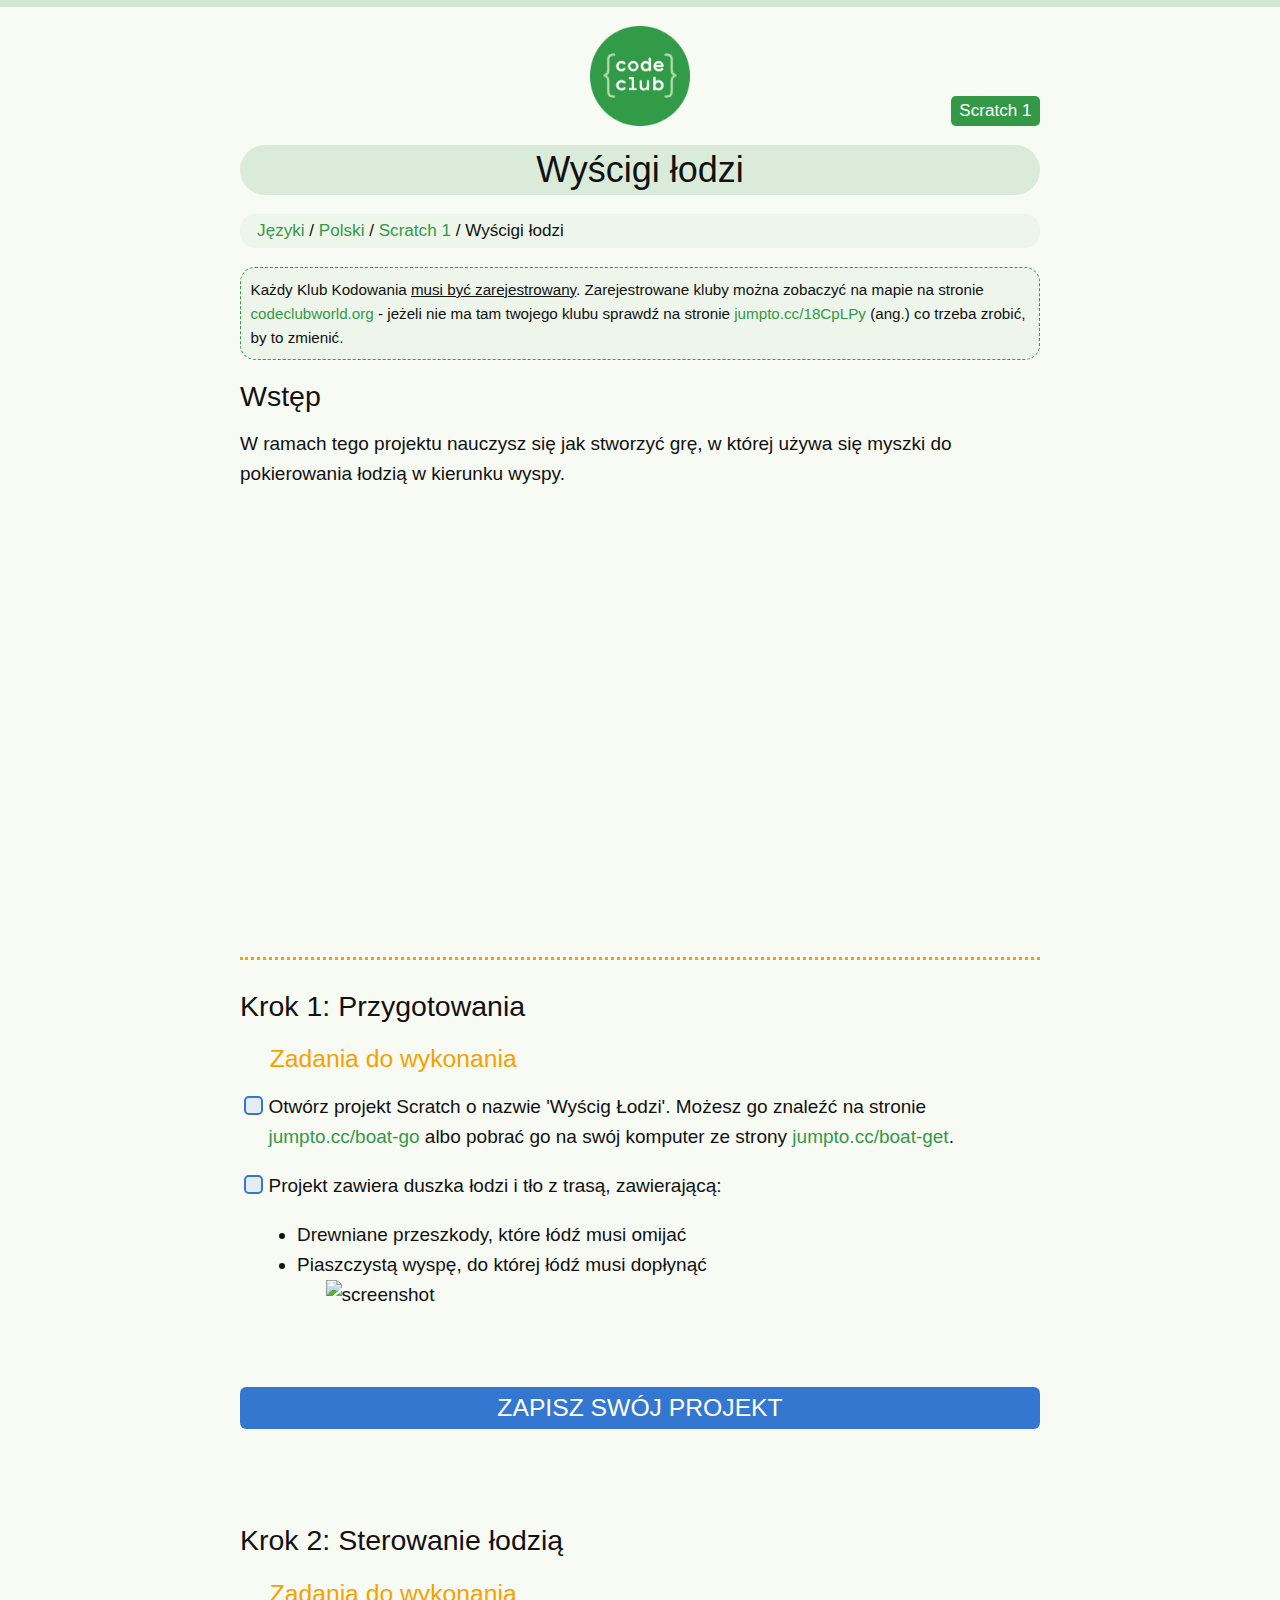
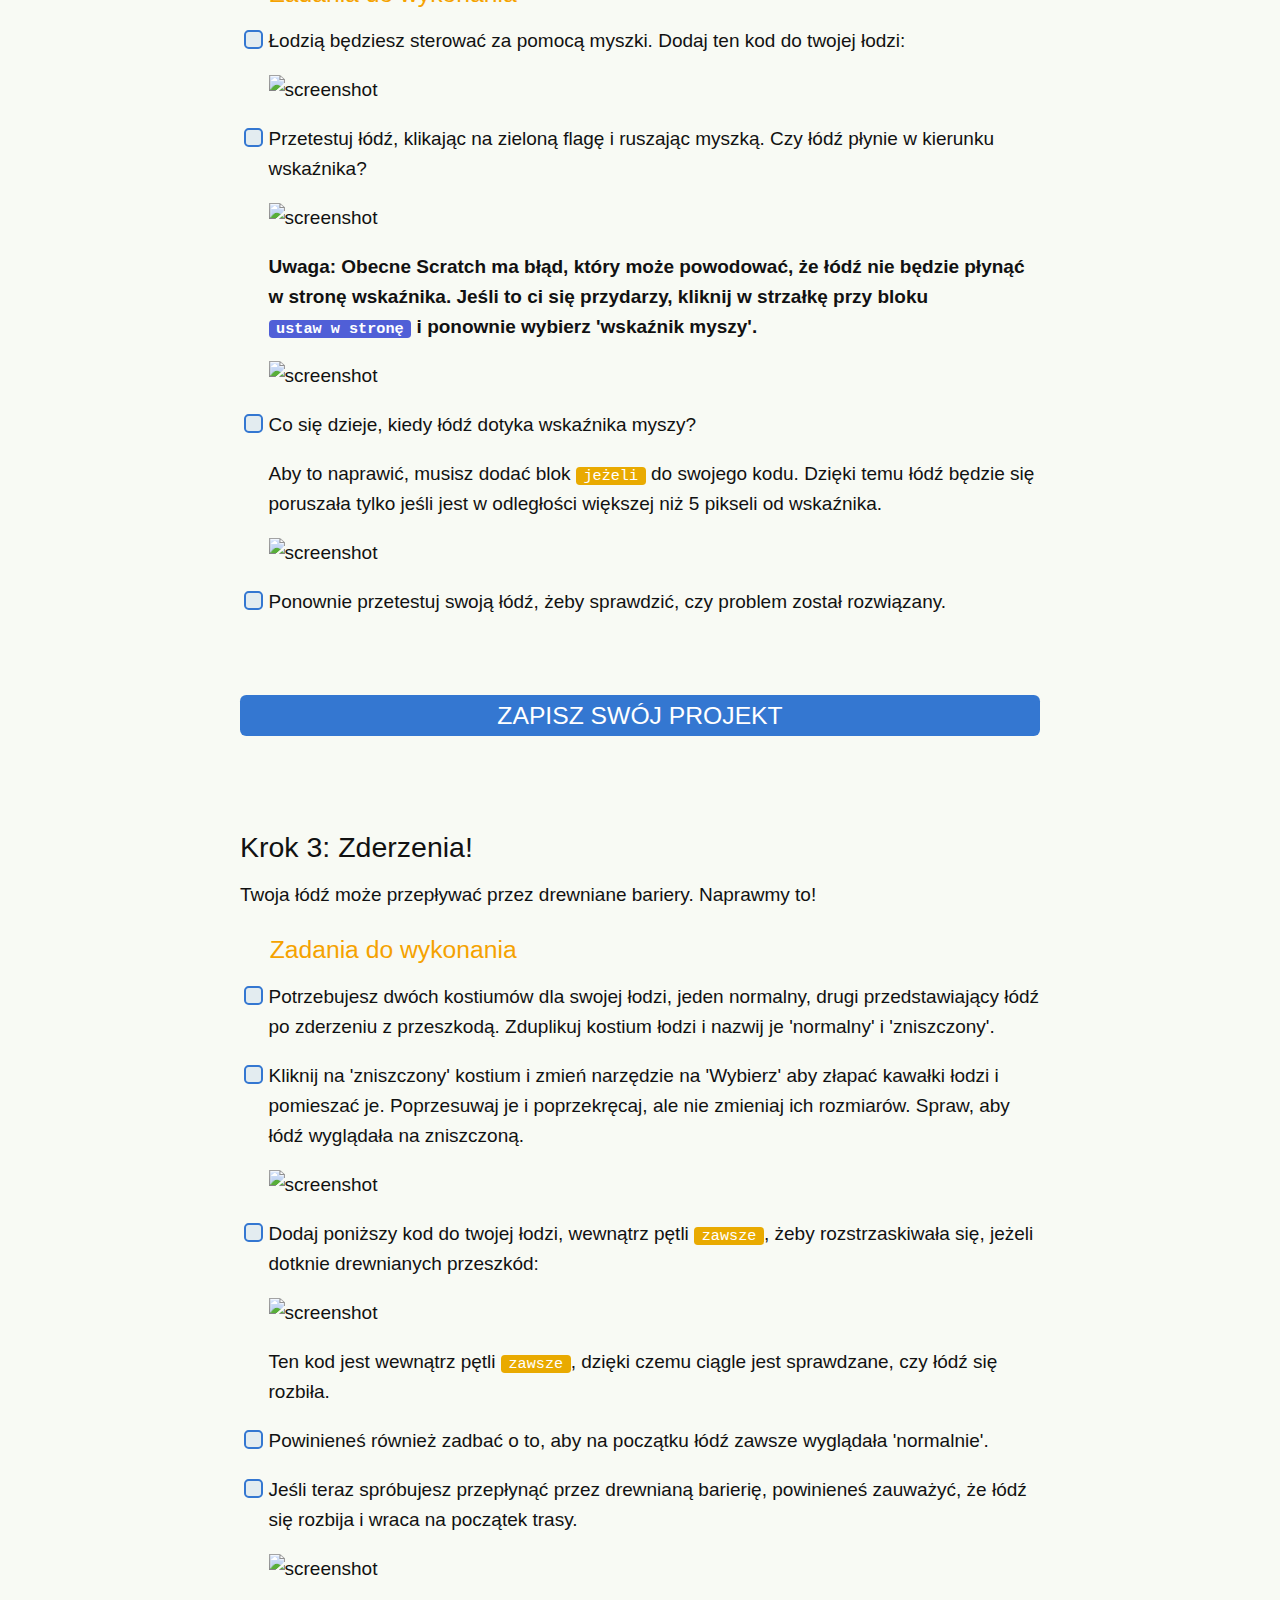
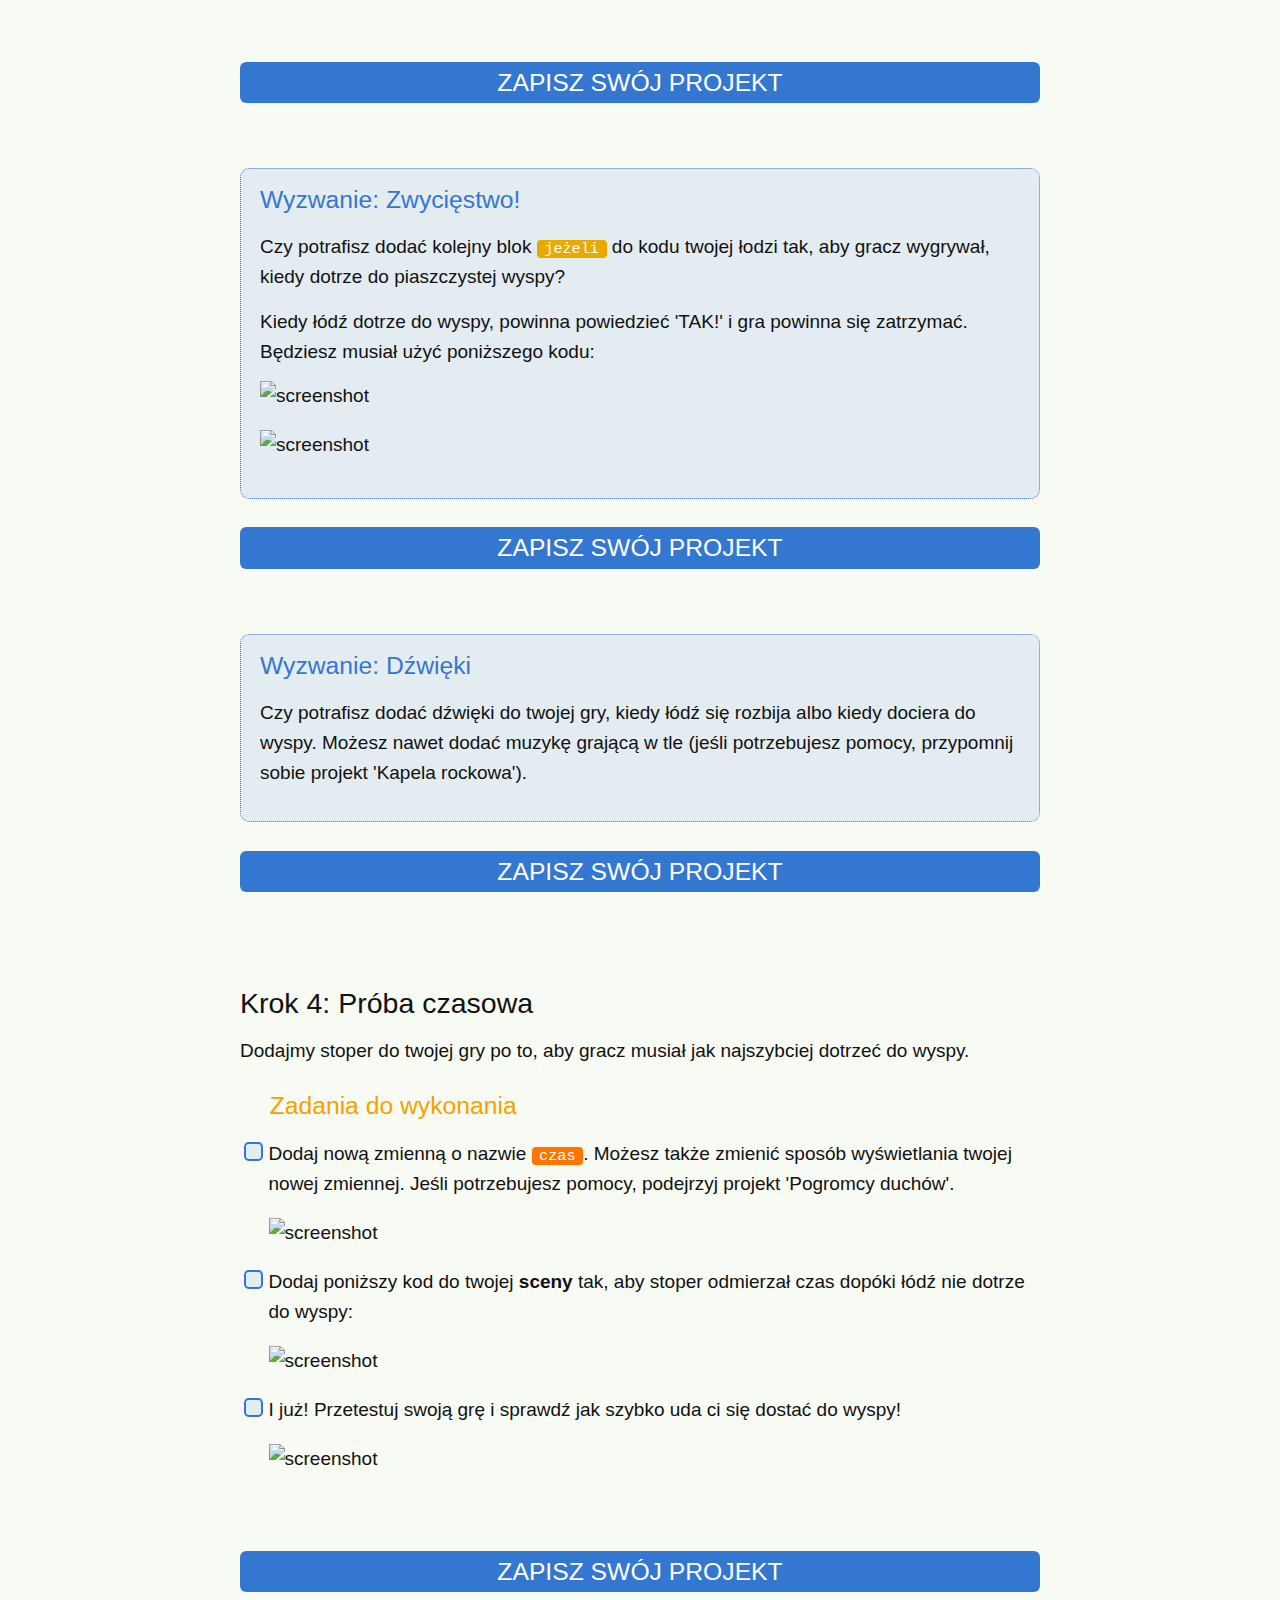
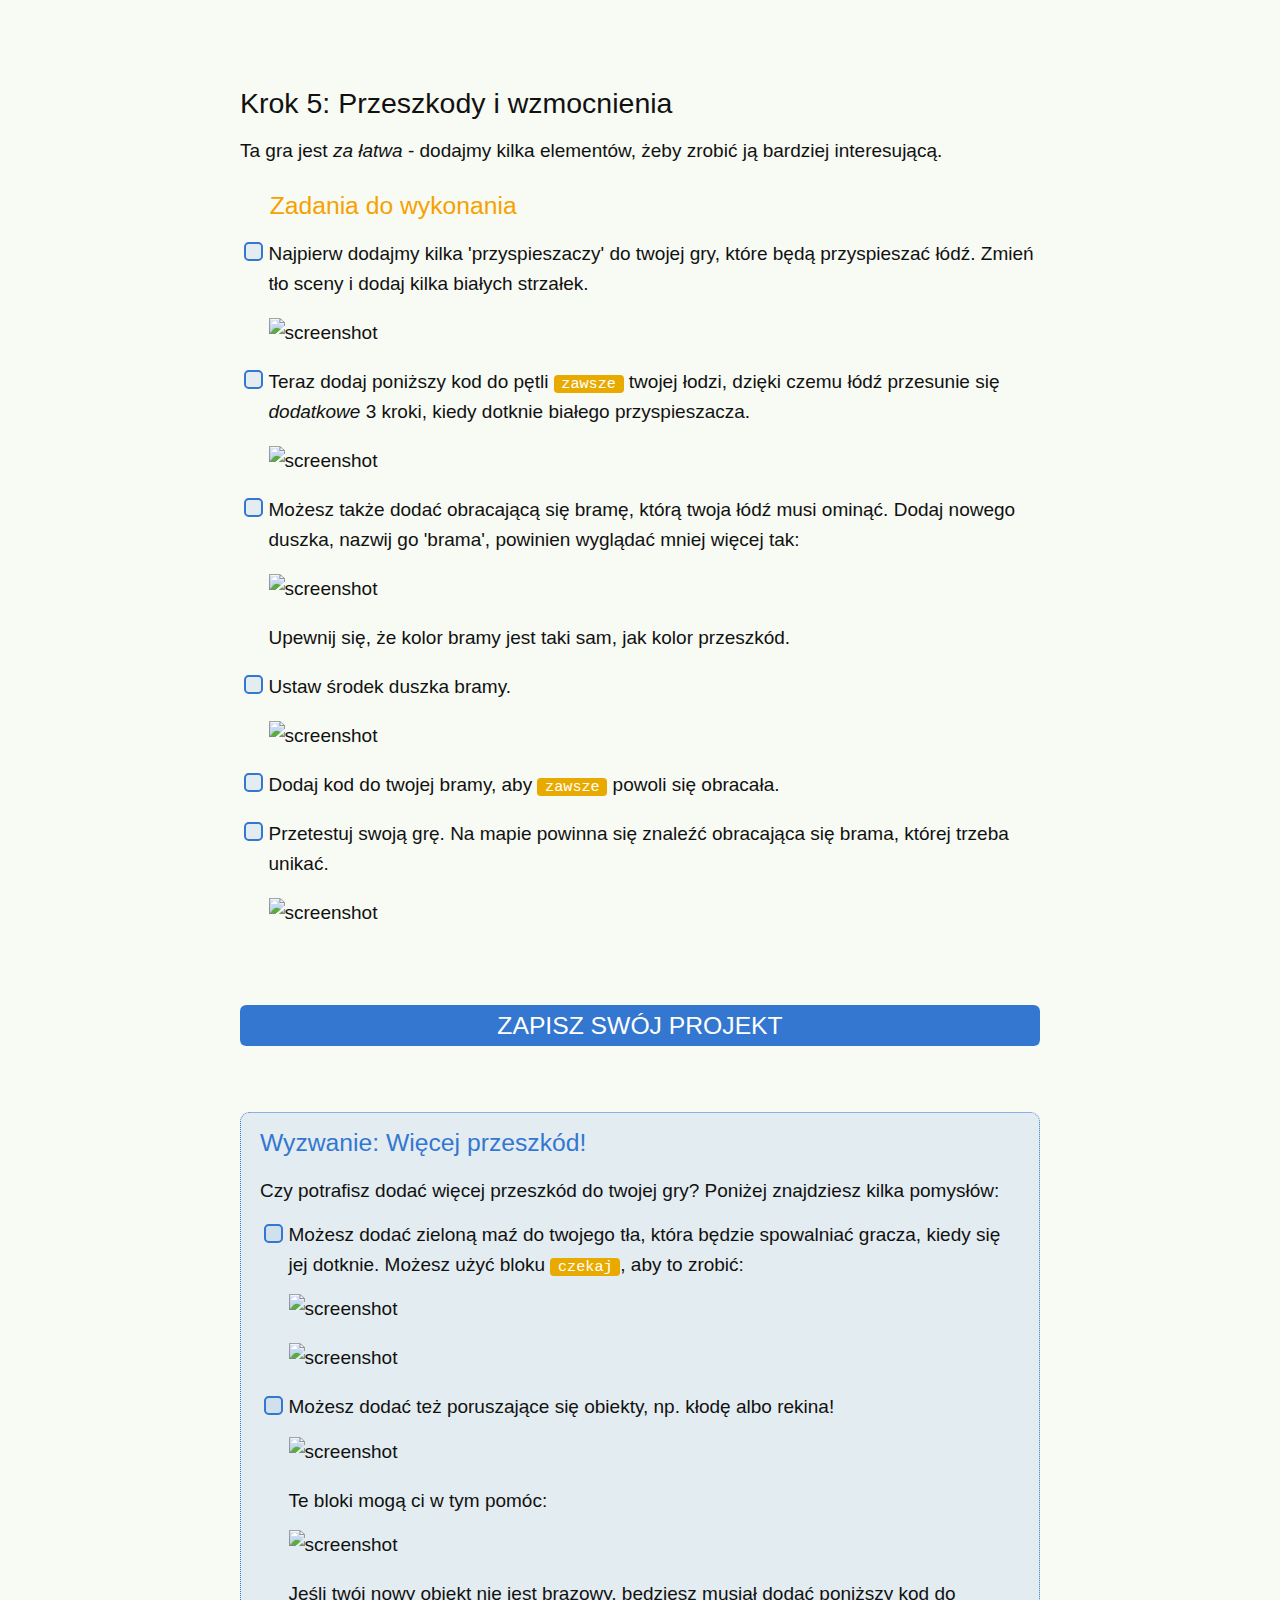
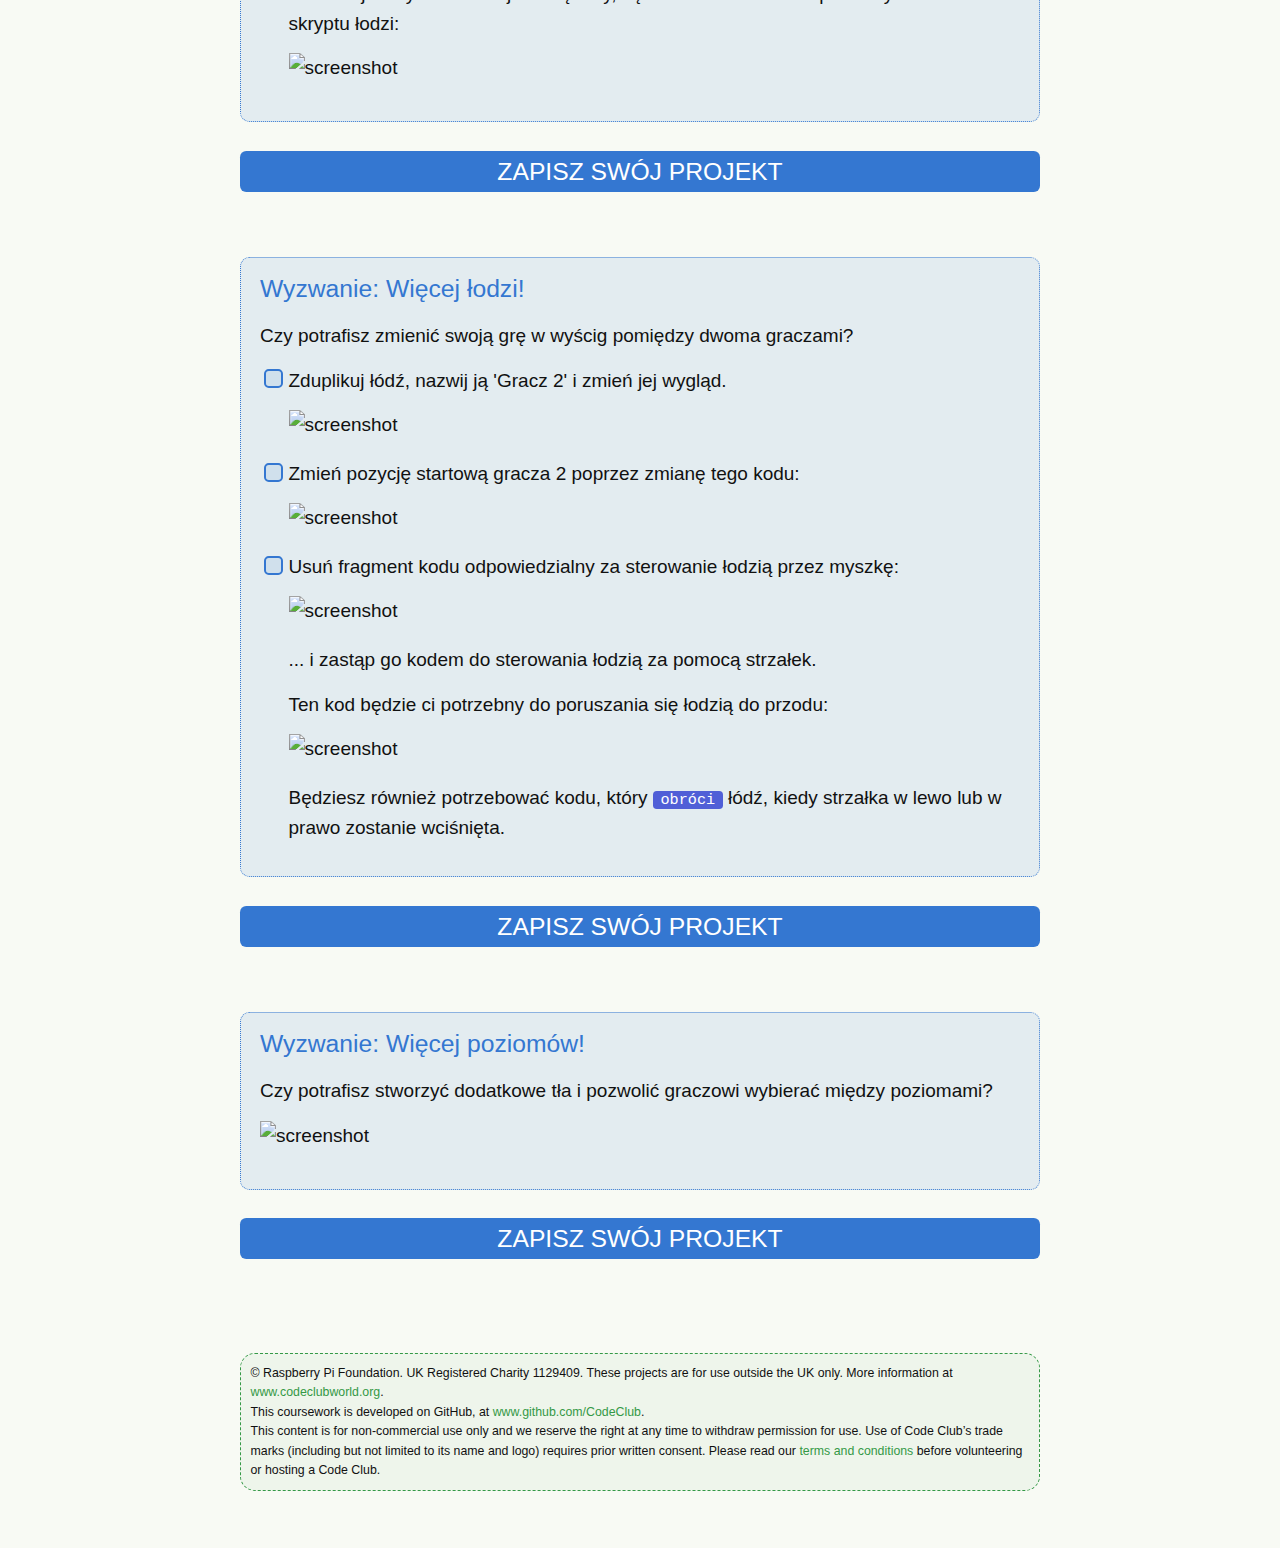
==== commit 09830c94: "Bold fix" ====
--- a/index.html
+++ b/index.html
@@ -61,7 +61,7 @@
 				<p><img src="img/script1.png" alt="screenshot" /></p></li>
 				<li><p>Przetestuj łódź, klikając na zieloną flagę i ruszając myszką. Czy łódź płynie w kierunku wskaźnika?</p>
 				<p><img src="img/boat-mouse.png" alt="screenshot" /></p>
-				<p><b>Uwaga: Obecne Scratch ma błąd, który może powodować, że łódź nie będzie płynąć w stronę wskaźnika. Jeśli to ci się przydarzy, kliknij w strzałkę przy bloku <code class="blockmotion">ustaw w stronę</code> i ponownie wybierz 'wskaźnik myszy'.</b></p>
+				<p><b>Uwaga: Obecne Scratch ma błąd, który może powodować, że łódź nie będzie płynąć w stronę wskaźnika. Jeśli to ci się przydarzy, kliknij w strzałkę przy bloku <br /><code class="blockmotion">ustaw w stronę</code> i ponownie wybierz 'wskaźnik myszy'.</b></p>
 				<p><img src="img/bug.png" alt="screenshot" /></p></li>
 				<li><p>Co się dzieje, kiedy łódź dotyka wskaźnika myszy?</p>
 				<p>Aby to naprawić, musisz dodać blok <code class="blockcontrol">jeżeli</code> do swojego kodu. Dzięki temu łódź będzie się poruszała tylko jeśli jest w odległości większej niż 5 pikseli od wskaźnika.</p>
--- a/css/master.min.css
+++ b/css/master.min.css
@@ -27,10 +27,10 @@
     #BASE
 \*------------------------------------*/
 /**
- * 1. Set the base element�s `font-size` to the value of your choosing. Set in
+ * 1. Set the base element?s `font-size` to the value of your choosing. Set in
  *    ems, assuming a browser default of 16px.
  * 2. Work out the unitless `line-height` for your project based around your
- *    desired `line-height` (defined previously in pixels), and your project�s
+ *    desired `line-height` (defined previously in pixels), and your project?s
  *    base font size.
  */
 /**
@@ -105,7 +105,7 @@
     #PARAGRAPHS
 \*------------------------------------*/
 /**
- * Not strictly a paragraph, but probably doesn�t need its own section.
+ * Not strictly a paragraph, but probably doesn?t need its own section.
  */
 /*------------------------------------*\
     #CODE
@@ -135,15 +135,15 @@
 
 /**
  * Set up quote marks on quoting elements. This is very English-based, so we are
- * using �, �, �, and � quotes.
+ * using ?, ?, ?, and ? quotes.
  */
 blockquote {
-  quotes: "�" "�";
+  quotes: "?" "?";
   margin-left: 60px;
   margin-left: 3.15789rem;
 }
 blockquote p:before {
-  content: "�";
+  content: "?";
   content: open-quote;
 }
 blockquote p:after {
@@ -151,30 +151,30 @@
   content: no-close-quote;
 }
 blockquote p:last-of-type:after {
-  content: "�";
+  content: "?";
   content: close-quote;
 }
 
 q {
-  quotes: "�" "�" "�" "�";
+  quotes: "?" "?" "?" "?";
   /**
-   * If an element opens with an inline quote, let�s hang that.
+   * If an element opens with an inline quote, let?s hang that.
    */
 }
 q:before {
-  content: "�";
+  content: "?";
   content: open-quote;
 }
 q:after {
-  content: "�";
+  content: "?";
   content: close-quote;
 }
 q q:before {
-  content: "�";
+  content: "?";
   content: open-quote;
 }
 q q:after {
-  content: "�";
+  content: "?";
   content: close-quote;
 }
 q:first-child {
@@ -411,7 +411,7 @@
 
 b {
   color: #111;
-  font-weight: 500;
+  font-weight: bold;
 }
 
 blockquote {
@@ -627,7 +627,7 @@
 
 strong {
   color: #111;
-  font-weight: 500;
+  font-weight: bold;
 }
 
 table {
